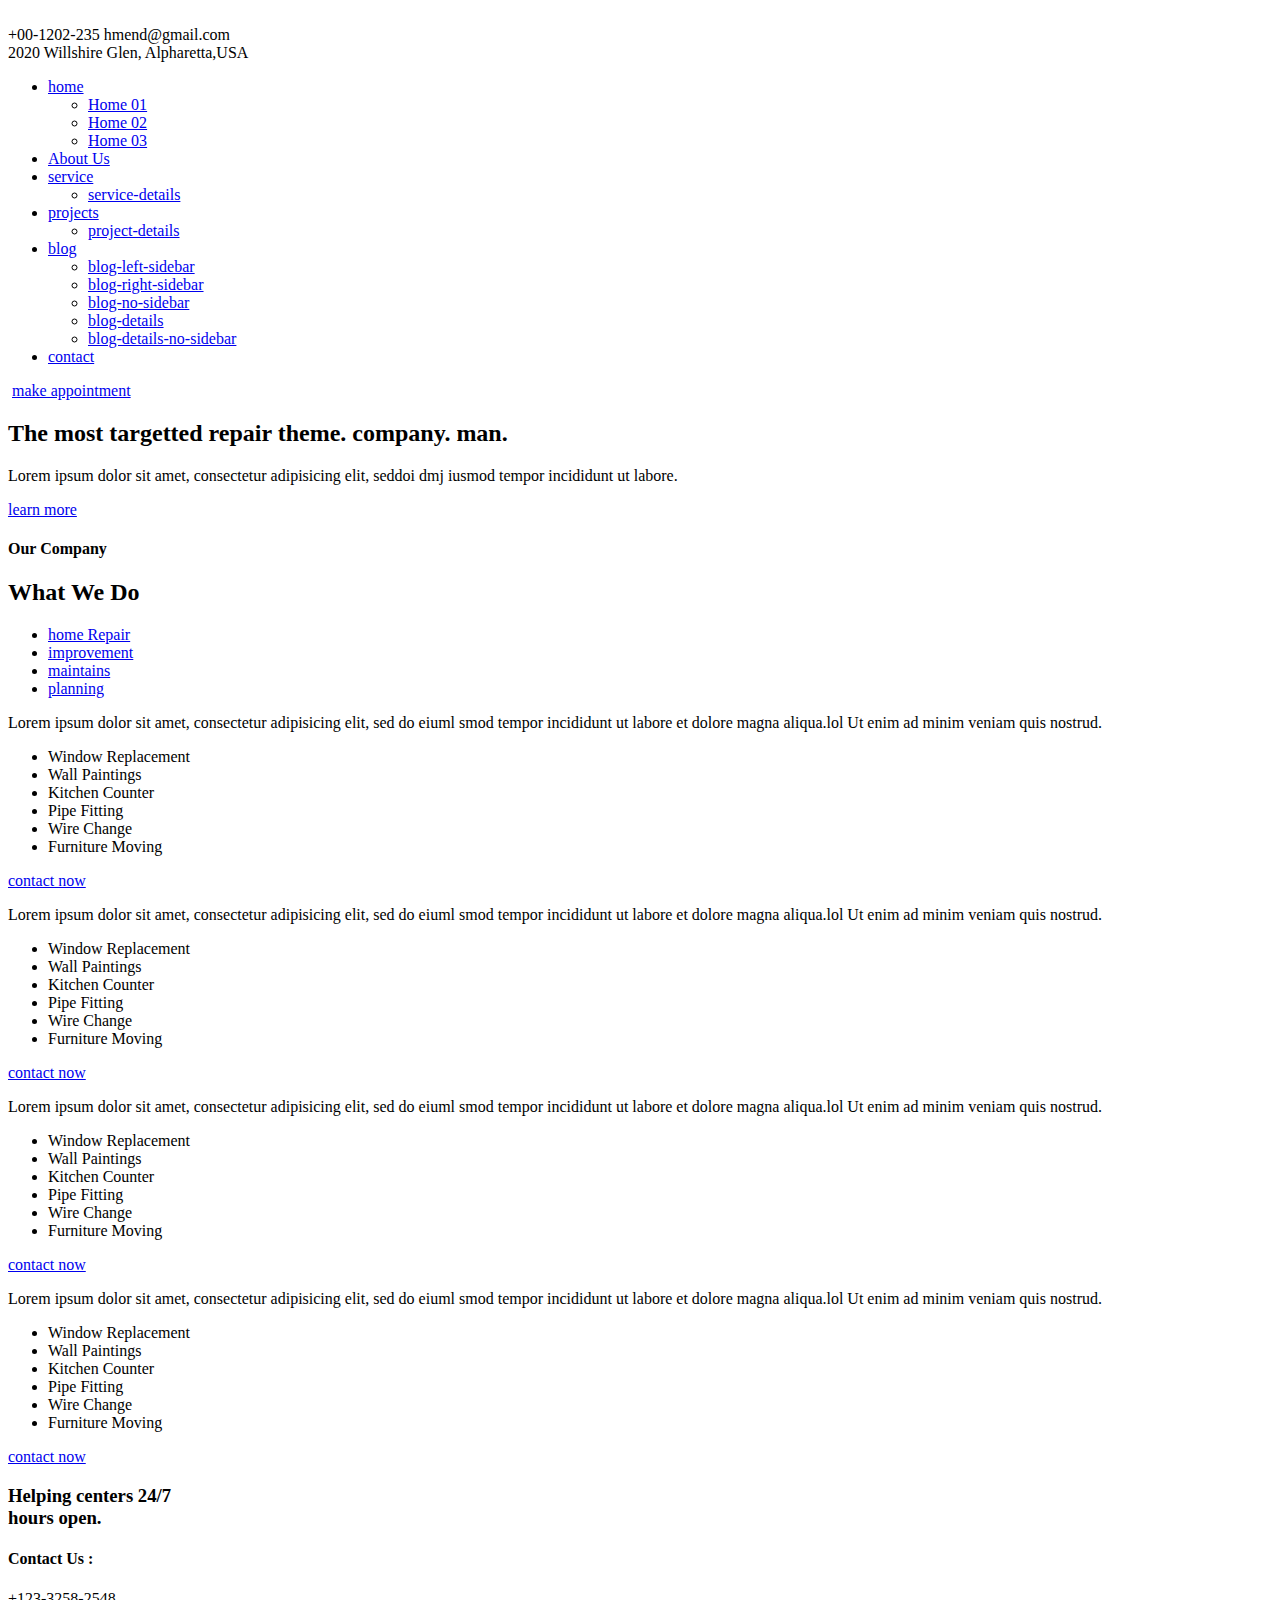
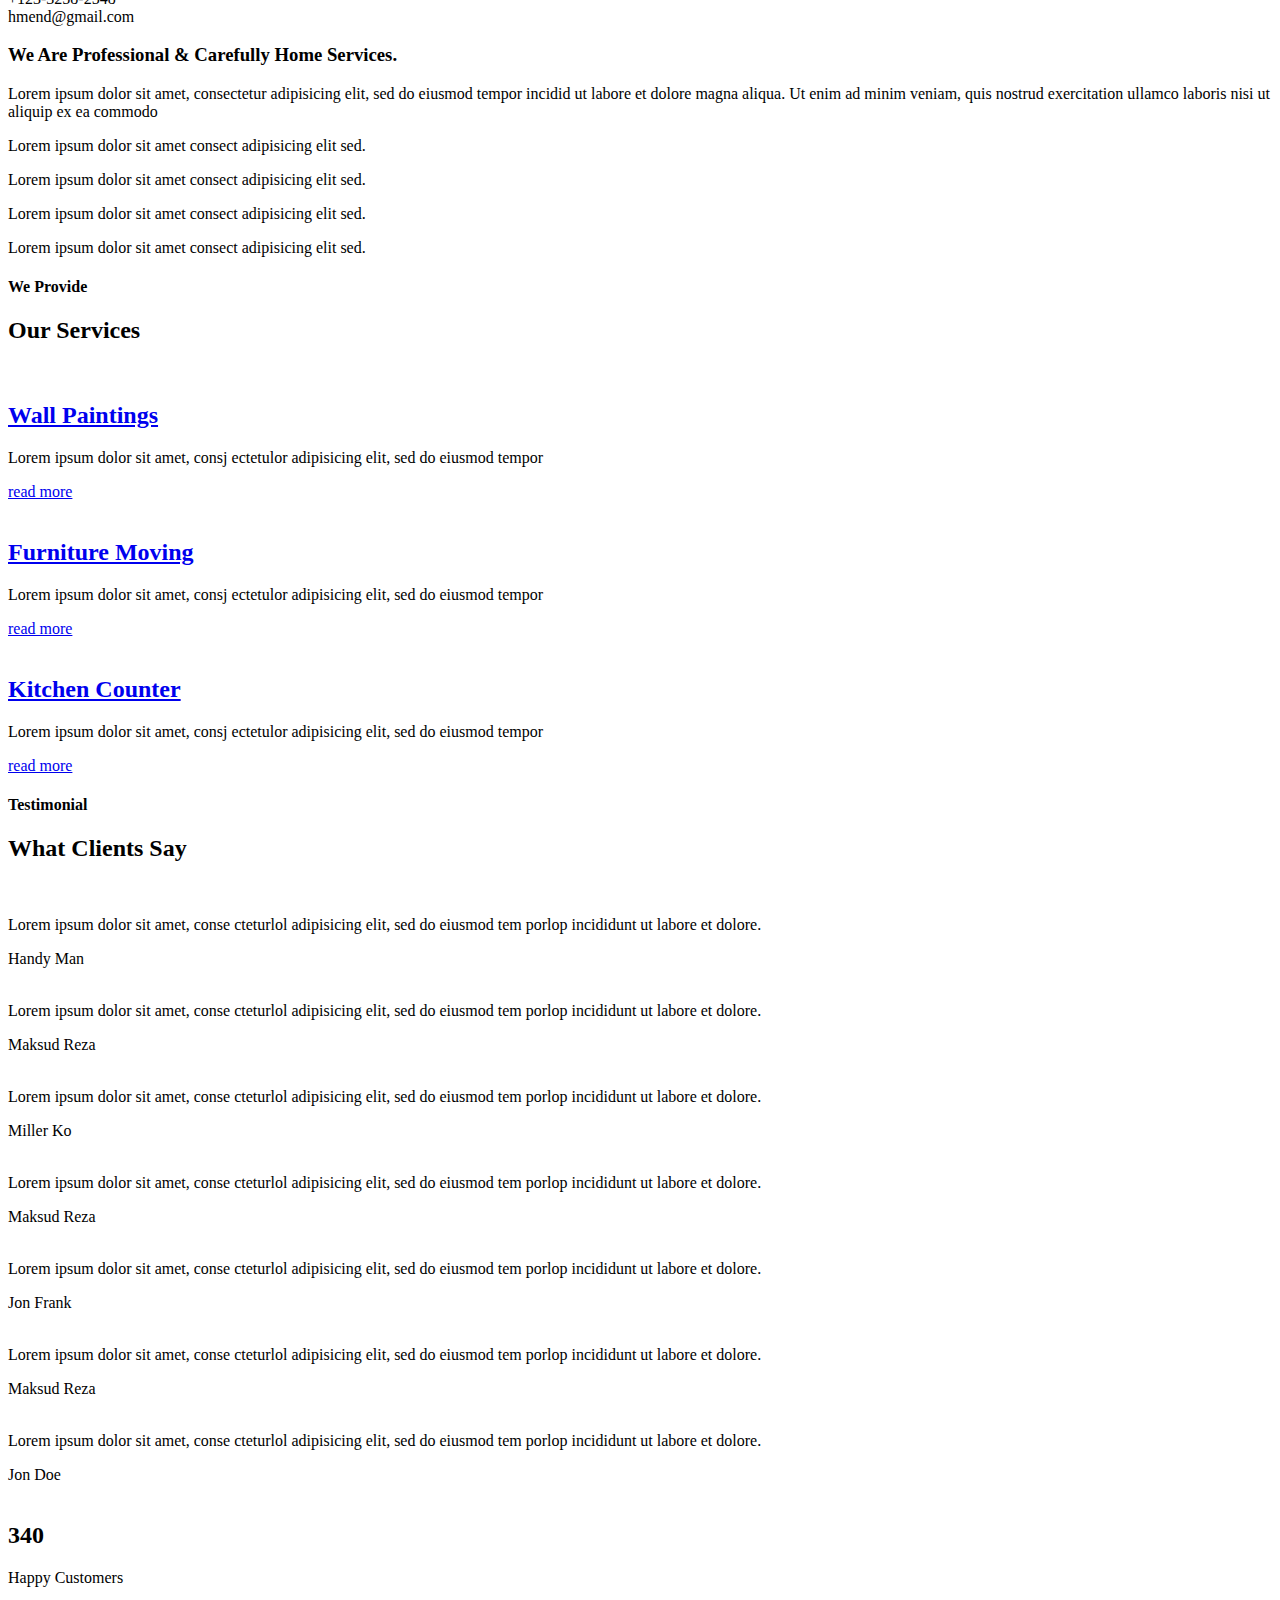
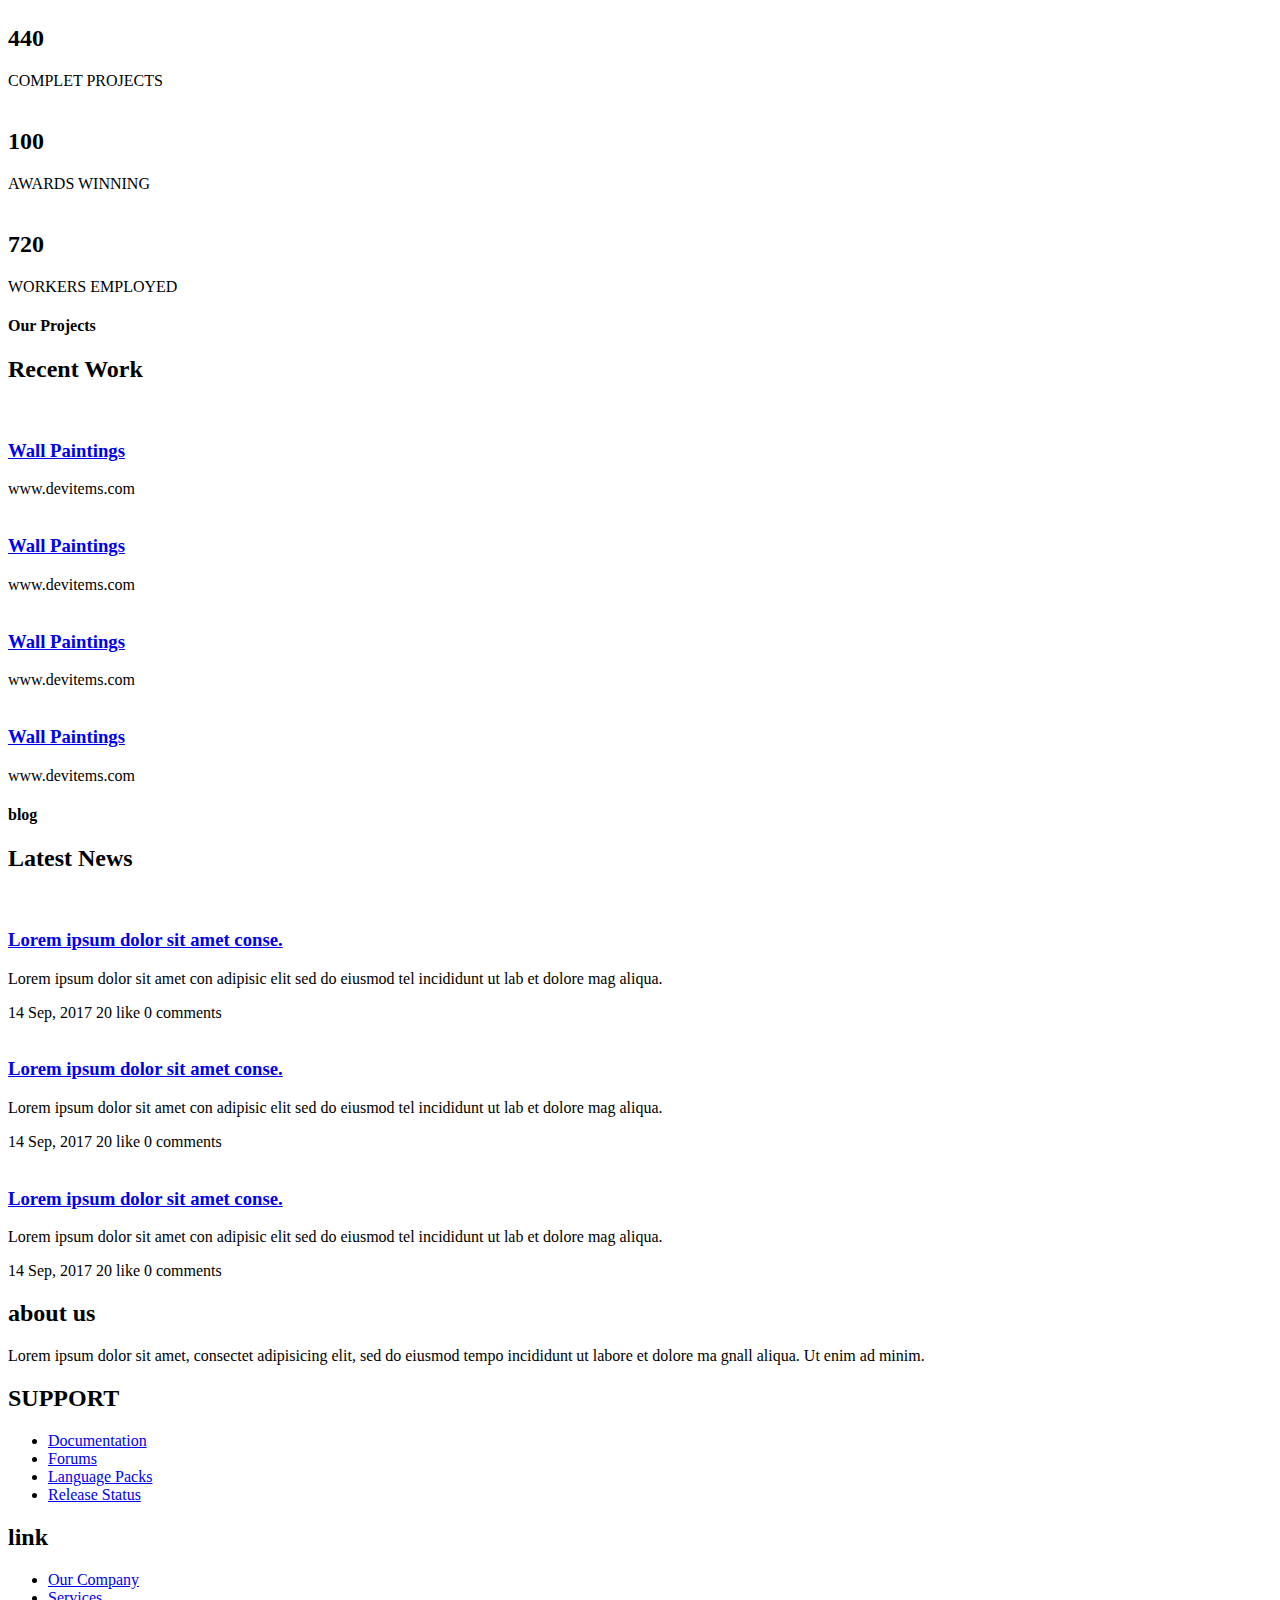
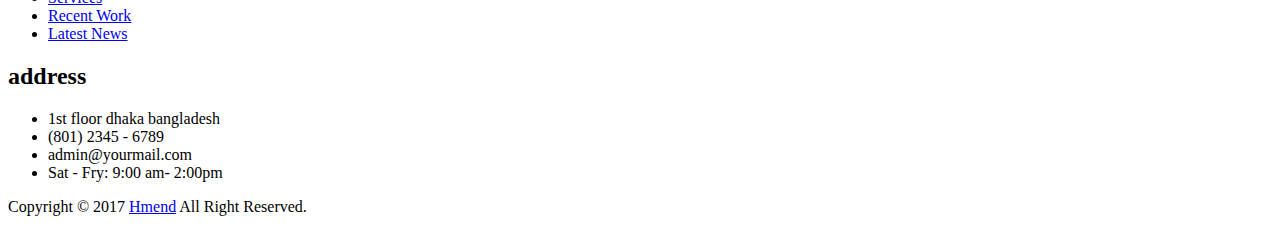
==== index.html @ 09ad2e30 "Add files via upload" ====
<!doctype html>
<html class="no-js" lang="zxx">
    <head>
        <meta charset="utf-8">
        <meta http-equiv="x-ua-compatible" content="ie=edge">
        <title>Hmend - THEMELOCK.COM - Home Maintenance, Repair Service HTML Template</title>
        <meta name="description" content="">
        <meta name="viewport" content="width=device-width, initial-scale=1">

        <link rel="apple-touch-icon" href="apple-touch-icon.png">
        <!-- Place favicon.ico in the root directory -->
		
		
		<!-- all css here -->
        <link rel="stylesheet" href="assets/css/bootstrap.min.css">
        <link rel="stylesheet" href="assets/css/magnific-popup.css">
        <link rel="stylesheet" href="assets/css/owl.carousel.min.css">
        <link rel="stylesheet" href="assets/css/font-awesome.min.css">
        <link rel="stylesheet" href="assets/css/flaticon.css">
        <link rel="stylesheet" href="assets/css/ionicons.min.css">
        <link rel="stylesheet" href="assets/css/headline.css">
        <link rel="stylesheet" href="assets/css/animate.min.css">
        <link rel="stylesheet" href="assets/css/material-design-iconic-font.min.css">
        <link rel="stylesheet" href="assets/css/meanmenu.css">
        <link rel="stylesheet" href="assets/css/Pe-icon-7-stroke.css">
        <link rel="stylesheet" href="assets/css/bundle.css">
        <link rel="stylesheet" href="assets/css/style.css">
        <link rel="stylesheet" href="assets/css/responsive.css">
        <script src="assets/js/vendor/modernizr-2.8.3.min.js"></script>
	</head>
	<body>
		<header class="">
			<!-- header-top-area-start -->
			<div class="header-top-area blue-bg">
				<div class="container">
					<div class="row">
						<div class="col-lg-3 col-md-3 col-sm-3 site-branding col-xs-12">
							<div class="header-logo">
								<a href="index.html"><img src="assets/img/logo/1.png" alt="" /></a>
							</div>
						</div>
						<div class="col-lg-5 col-md-6 col-sm-9 hidden-xs">
							<div class="header-left">
								<div class="header-text">
									<div class="header-icon">
										<i class="fa fa-phone"></i>
										<i class="paint-roller"></i>
									</div>
									<div class="header-info">
										<span class="phone">+00-1202-235</span>
										<span class="gmail">hmend@gmail.com</span>
									</div>
								</div>
								<div class="header-text">
									<div class="header-icon">
										<i class="fa fa-home"></i>
									</div>
									<div class="header-info">
										<span class="phone">2020 Willshire Glen,</span>
										<span class="gmail">Alpharetta,USA</span>
									</div>
								</div>
							</div>
						</div>
						<div class="col-lg-4 col-md-3 hidden-sm col-xs-12">
							<div class="header-left-icon">
								<a href="#"><i class="fa fa-facebook"></i></a>
								<a href="#"><i class="fa fa-vimeo"></i></a>
								<a href="#"><i class="fa fa-tumblr"></i></a>
								<a href="#"><i class="fa fa-pinterest-p"></i></a>
							</div>
						</div>
					</div>
				</div>
			</div>
			<!-- main-menu-area-start -->
			<div id="header-sticky" class="main-menu-area gray-bg ">
				<div class="container">
					<div class="row">
						<div class=" col-lg-10 col-md-8  col-xs-7">
							<div class="main-menu">
								<nav>
									<ul>
										<li class="active"><a href="index.html">home</a>
											<ul class="sub-menu">
												<li><a href="index.html">Home 01</a></li>
												<li><a href="index-2.html">Home 02</a></li>
												<li><a href="index-3.html">Home 03</a></li>
											</ul>
										</li>
										<li><a href="about-us.html">About Us</a></li>
										<li><a href="service.html">service</a>
											<ul class="sub-menu">
												<li><a href="service-details.html">service-details</a></li>
											</ul>
										</li>
										<li><a href="project.html">projects</a>
											<ul class="sub-menu">
												<li><a href="project-details.html">project-details</a></li>
											</ul>
										</li>
										<li><a href="blog.html">blog</a>
											<ul class="sub-menu">
												<li><a href="blog-left-sidebar.html">blog-left-sidebar</a></li>
												<li><a href="blog-right-sidebar.html">blog-right-sidebar</a></li>
												<li><a href="blog-no-sidebar.html">blog-no-sidebar</a></li>
												<li><a href="blog-details.html">blog-details</a></li>
												<li><a href="blog-details-no-sidebar.html">blog-details-no-sidebar</a></li>
											</ul>
										</li>
										<li><a href="contact.html">contact</a></li>
									</ul>
								</nav>
							</div>						
						</div>				
						<div class=" col-lg-2 col-md-4 col-xs-12">
							<div class="make-appointment">
								<img src="assets/img/logo/2.png" alt="" />
								<a href="#">make appointment</a>
							</div>
						</div>
						<div class="col-xs-12"><div class="mobile-menu"></div></div>
					</div>
				</div>
			</div>
			<!-- main-menu-area-end -->
		</header>
		<!-- header-top-area-start -->
		<!-- slider-area-start -->
		<div class="slider-area">
			<div class="slider-wrapper ptb-250 bg-opacity" style="background-image:url(index.jpg/home-repair.jpg)">
				<div class="container">
					<div class="row">
						<div class="col-md-8 col-lg-6 pr-0">
							<div class="slider-text">
								<h2 class="cd-headline loading-bar text-white">The most targetted repair
									<span class="cd-words-wrapper">
										<b class="is-visible">theme.</b>
										<b>company.</b>
										<b>man.</b>
									</span>
								</h2>
								<div class="slider-info">
									<p>Lorem ipsum dolor sit amet, consectetur adipisicing elit, seddoi dmj iusmod tempor incididunt ut labore.</p>
								</div>
								<a href="#">learn more</a>
							</div>	
						</div>
					</div>						
				</div>
			</div>
		</div>
		<!-- slider-area-end -->
		<!-- what-we-do-start -->
		<div class="what-we-do ptb-120">
			<div class="container">
			<div class="section-title mb-60 text-center" style="background-image:url(assets/img/logo/section.png)">
					<h4>Our Company</h4>
					<h2>What We Do</h2>
				</div>
				<div class="row">
					<div class="col-md-6 p-r">
						<div>
							<!-- Nav tabs -->
							<ul class="offer-tab" role="tablist">
								<li role="presentation" class="active">
									<a href="#home" aria-controls="home" role="tab" data-toggle="tab">
										<div class="offer-list">
											<div class="offer-icon">
												<i class="flaticon-plus-icon"></i>
											</div>
											<div class="offer-text">
												<span>home Repair</span>
											</div>
										</div>
									</a>
								</li>
								<li role="presentation">
									<a href="#profile" aria-controls="home" role="tab" data-toggle="tab">
										<div class="offer-list">
											<div class="offer-icon">
												<i class="flaticon-gear-icon"></i>
											</div>
											<div class="offer-text">
												<span>improvement</span>
											</div>
										</div>
									</a>
								</li>
								<li role="presentation">
									<a href="#messages" aria-controls="home" role="tab" data-toggle="tab">
										<div class="offer-list">
											<div class="offer-icon">
												<i class="flaticon-paint-brush"></i>
											</div>
											<div class="offer-text">
												<span>maintains</span>
											</div>
										</div>
									</a>
								</li>
								<li role="presentation">
									<a href="#settings" aria-controls="home" role="tab" data-toggle="tab">
										<div class="offer-list">
											<div class="offer-icon">
												<i class="flaticon-strategy-icon"></i>
											</div>
											<div class="offer-text">
												<span>planning</span>
											</div>
										</div>
									</a>
								</li>
							</ul>
						</div>					
					</div> 
					<div class="col-md-6 p-t">
						  <!-- Tab panes -->
						<div class="tab-content">
							<div role="tabpanel" class="tab-pane active" id="home">
								<div class="offer-wrapper" style="background-image:url(index.jpg/home-repair.jpg)">
									<div class="offer-content">
										<p>Lorem ipsum dolor sit amet, consectetur adipisicing elit, sed do eiuml smod tempor incididunt ut labore et dolore magna aliqua.lol Ut enim ad minim veniam quis nostrud.</p>
										<ul class="tab-menu">
											<li> Window Replacement</li>
											<li> Wall Paintings</li>
											<li> Kitchen Counter</li>
											<li> Pipe Fitting</li>
											<li> Wire Change</li>
											<li> Furniture Moving</li>
										</ul>
										<a href="#">contact now</a>
									</div>
								</div>
							</div>
							<div role="tabpanel" class="tab-pane" id="profile">
								<div class="offer-wrapper" style="background-image:url(index.jpg/Home-and-Repair.jpg)">
									<div class="offer-content">
										<p>Lorem ipsum dolor sit amet, consectetur adipisicing elit, sed do eiuml smod tempor incididunt ut labore et dolore magna aliqua.lol Ut enim ad minim veniam quis nostrud.</p>
										<ul class="tab-menu">
											<li> Window Replacement</li>
											<li> Wall Paintings</li>
											<li> Kitchen Counter</li>
											<li> Pipe Fitting</li>
											<li> Wire Change</li>
											<li> Furniture Moving</li>
										</ul>
										<a href="#">contact now</a>
									</div>
								</div>
							</div>
							<div role="tabpanel" class="tab-pane" id="messages">
								<div class="offer-wrapper" style="background-image:url(index.jpg/home-repair.jpg)">
									<div class="offer-content">
										<p>Lorem ipsum dolor sit amet, consectetur adipisicing elit, sed do eiuml smod tempor incididunt ut labore et dolore magna aliqua.lol Ut enim ad minim veniam quis nostrud.</p>
										<ul class="tab-menu">
											<li> Window Replacement</li>
											<li> Wall Paintings</li>
											<li> Kitchen Counter</li>
											<li> Pipe Fitting</li>
											<li> Wire Change</li>
											<li> Furniture Moving</li>
										</ul>
										<a href="#">contact now</a>
									</div>
								</div>
							</div>
							<div role="tabpanel" class="tab-pane" id="settings">
								<div class="offer-wrapper" style="background-image:url(index.jpg/Home-and-Repair.jpg)">
									<div class="offer-content">
										<p>Lorem ipsum dolor sit amet, consectetur adipisicing elit, sed do eiuml smod tempor incididunt ut labore et dolore magna aliqua.lol Ut enim ad minim veniam quis nostrud.</p>
										<ul class="tab-menu">
											<li> Window Replacement</li>
											<li> Wall Paintings</li>
											<li> Kitchen Counter</li>
											<li> Pipe Fitting</li>
											<li> Wire Change</li>
											<li> Furniture Moving</li>
										</ul>
										<a href="#">contact now</a>
									</div>
								</div>
							</div>
						</div>					
					</div>
				</div>
			</div>
		</div>
		<!-- what-we-do-end -->
		<!-- home-service-start -->
		<div class="home-service-area gray-bg">
			<div class="col-md-6 p-0 col-xs-12">
				<div class="home-service-wrapper ptb-120" style="background-image:url(index.jpg/Home-and-Repair.jpg)">
					<div class="home-content">
						<h3>Helping centers 24/7 <br> hours open.</h3>
						<div class="content">
							<h4>Contact Us :</h4>
							<p>+123-3258-2548 <br> hmend@gmail.com</p>
						</div>
					</div>
					
				</div>
			</div>
			<div class="col-md-6 p-0 col-xs-12">
				<div class="home-area-right">
					<div class="home-section">
						<h3>We Are Professional & Carefully Home Services.</h3>
						<div class="homes-info">
							<p>Lorem ipsum dolor sit amet, consectetur adipisicing elit, sed do eiusmod tempor incidid ut labore et dolore magna aliqua. Ut enim ad minim veniam, quis nostrud exercitation ullamco laboris nisi ut aliquip ex ea commodo</p>
						</div>
					</div>
					<div class="row">
						<div class="col-md-6 col-sm-6">
							<div class="home-wrapper mb-20">
								<div class="home-text">
									<p>Lorem ipsum dolor sit amet consect adipisicing elit sed. </p>
								</div>
							</div>
						</div>
						<div class="col-md-6 col-sm-6">
							<div class="home-wrapper mb-20">
								<div class="home-text">
									<p>Lorem ipsum dolor sit amet consect adipisicing elit sed. </p>
								</div>
							</div>
						</div>
						<div class="col-md-6 col-sm-6 mb-20">
							<div class="home-wrapper">
								<div class="home-text">
									<p>Lorem ipsum dolor sit amet consect adipisicing elit sed. </p>
								</div>
							</div>
						</div>
						<div class="col-md-6 col-sm-6 mb-20">
							<div class="home-wrapper">
								<div class="home-text">
									<p>Lorem ipsum dolor sit amet consect adipisicing elit sed. </p>
								</div>
							</div>
						</div>
					</div>
				</div>
			</div>
		</div>
		<!-- home-service-end -->
		<!-- our-service-area-start -->
		<div class="our-service-area pt-120 pb-90">
			<div class="container">
				<div class="section-title mb-60 text-center" style="background-image:url(assets/img/logo/section.png)">
					<h4>We Provide</h4>
					<h2>Our Services</h2>
				</div>
				<div class="row">
					<div class="col-md-4 col-sm-6">
						<div class="service-wrapper mb-30">
							<div class="service-img">
								<img src="index.jpg/wall painting.jpg" alt="" />
							</div>
							<div class="service-text text-center">
								<div class="service-icon-img">
									<i class="flaticon-house-icon"></i>
								</div>
								<h2><a href="service-details.html">Wall Paintings</a></h2>
								<p>Lorem ipsum dolor sit amet, consj ectetulor adipisicing elit, sed do eiusmod tempor </p>
								<a href="service-details.html">read more</a>
							</div>
						</div>
					</div>
					<div class="col-md-4 col-sm-6">
						<div class="service-wrapper mb-30">
							<div class="service-img">
								<img src="index.jpg/furniture-movers-1024x683.jpeg" alt="" />
							</div>
							<div class="service-text text-center">
								<div class="service-icon-img">
									<i class="flaticon-house-icon"></i>
								</div>
								<h2><a href="service-details.html">Furniture Moving</a></h2>
								<p>Lorem ipsum dolor sit amet, consj ectetulor adipisicing elit, sed do eiusmod tempor </p>
								<a href="service-details.html">read more</a>
							</div>
						</div>
					</div>
					<div class="col-md-4 hidden-sm">
						<div class="service-wrapper mb-30">
							<div class="service-img">
								<img src="index.jpg/kitchen counter.jpg" alt="" />
							</div>
							<div class="service-text text-center">
								<div class="service-icon-img">
									<i class="flaticon-house-icon"></i>
								</div>
								<h2><a href="service-details.html">Kitchen Counter</a></h2>
								<p>Lorem ipsum dolor sit amet, consj ectetulor adipisicing elit, sed do eiusmod tempor </p>
								<a href="service-details.html">read more</a>
							</div>
						</div>
					</div>
				</div>
			</div>
		</div>
		<!-- our-service-area-end -->
		<!-- testimonial-1-area-start -->
		<div class="testimonial-1-area pt-120 pb-200 gray-bg">
			<div class="container">
				<div class="section-title text-center" style="background-image:url(assets/img/logo/section.png)">
					<h4>Testimonial</h4>
					<h2>What Clients Say</h2>
				</div>
			</div>
		</div>
		<!-- testimonial-1-area-end -->
		<!-- testimonial-area-start -->
		<div class="testimonial-area">
			<div class="container">
				<div class="row">
					<div class="testimonial-active owl-carousel">
						<div class="col-md-12">
							<div class="testimonial-wrapper mb-30">
								<div class="testimonial-img text-center">
									<img src="index.jpg/ceo" alt="" />
								</div>
								<div class="testimonial-text text-center">
									<p>Lorem ipsum dolor sit amet, conse cteturlol adipisicing elit, sed do eiusmod tem porlop incididunt ut labore et dolore. </p>
									<span>Handy Man</span>
								</div>
							</div>
						</div>
						<div class="col-md-12">
							<div class="testimonial-wrapper mb-30">
								<div class="testimonial-img text-center">
									<img src="index.jpg/maksude reja.jpg" alt="" />
								</div>
								<div class="testimonial-text text-center">
									<p>Lorem ipsum dolor sit amet, conse cteturlol adipisicing elit, sed do eiusmod tem porlop incididunt ut labore et dolore. </p>
									<span>Maksud Reza</span>
								</div>
							</div>
						</div>
						<div class="col-md-12">
							<div class="testimonial-wrapper mb-30">
								<div class="testimonial-img text-center">
									<img src="index.jpg/miller ko.jpeg" alt="" />
								</div>
								<div class="testimonial-text text-center">
									<p>Lorem ipsum dolor sit amet, conse cteturlol adipisicing elit, sed do eiusmod tem porlop incididunt ut labore et dolore. </p>
									<span>Miller Ko</span>
								</div>
							</div>
						</div>
						<div class="col-md-12">
							<div class="testimonial-wrapper">
								<div class="testimonial-img text-center">
									<img src="index.jpg/miller ko.jpeg" alt="" />
								</div>
								<div class="testimonial-text text-center">
									<p>Lorem ipsum dolor sit amet, conse cteturlol adipisicing elit, sed do eiusmod tem porlop incididunt ut labore et dolore. </p>
									<span>Maksud Reza</span>
								</div>
							</div>
						</div>
						<div class="col-md-12">
							<div class="testimonial-wrapper">
								<div class="testimonial-img text-center">
									<img src="index.jpg/maksude reja.jpg" alt="" />
								</div>
								<div class="testimonial-text text-center">
									<p>Lorem ipsum dolor sit amet, conse cteturlol adipisicing elit, sed do eiusmod tem porlop incididunt ut labore et dolore. </p>
									<span>Jon Frank</span>
								</div>
							</div>
						</div>
						<div class="col-md-12">
							<div class="testimonial-wrapper">
								<div class="testimonial-img text-center">
									<img src="assets/img/testimonial/2.jpg" alt="" />
								</div>
								<div class="testimonial-text text-center">
									<p>Lorem ipsum dolor sit amet, conse cteturlol adipisicing elit, sed do eiusmod tem porlop incididunt ut labore et dolore. </p>
									<span>Maksud Reza</span>
								</div>
							</div>
						</div>
						<div class="col-md-12">
							<div class="testimonial-wrapper">
								<div class="testimonial-img text-center">
									<img src="assets/img/testimonial/3.jpg" alt="" />
								</div>
								<div class="testimonial-text text-center">
									<p>Lorem ipsum dolor sit amet, conse cteturlol adipisicing elit, sed do eiusmod tem porlop incididunt ut labore et dolore. </p>
									<span>Jon Doe</span>
								</div>
							</div>
						</div>
					</div>
				</div>
			</div>
		</div>
		<!-- testimonial-area-end -->
		<!-- counter-area-start -->
		<div class="counter-area pt-120 pb-85">
			<div class="container">
				<div class="row">
					<div class="col-md-3 col-sm-6">
						<div class="counter-wrapper mb-30">
							<div class="counter-img">
								<img src="assets/img/counter/1.png" alt="" />
							</div>
							<div class="counter-text">
								<h2 class="counter">340</h2>
							</div>
							<span class="customers">Happy Customers</span>
						</div>
					</div>
					<div class="col-md-3 col-sm-6">
						<div class="counter-wrapper mb-30">
							<div class="counter-img">
								<img src="assets/img/counter/2.png" alt="" />
							</div>
							<div class="counter-text">
								<h2 class="counter">440</h2>
							</div>
							<span class="customers">COMPLET PROJECTS</span>
						</div>
					</div>
					<div class="col-md-3 col-sm-6">
						<div class="counter-wrapper mb-30">
							<div class="counter-img">
								<img src="assets/img/counter/3.png" alt="" />
							</div>
							<div class="counter-text">
								<h2 class="counter">100</h2>
							</div>
							<span class="customers">AWARDS WINNING</span>
						</div>
					</div>
					<div class="col-md-3 col-sm-6">
						<div class="counter-wrapper mb-30">
							<div class="counter-img">
								<img src="assets/img/counter/4.png" alt="" />
							</div>
							<div class="counter-text">
								<h2 class="counter">720</h2>
							</div>
							<span class="customers">WORKERS EMPLOYED</span>
						</div>
					</div>
				</div>
			</div>
		</div>
		<!-- counter-area-end -->
		<!-- recent-work-area-start -->
		<div class="recent-work-area ptb-120 gray-bg ">
			<div class="container">
				<div class="section-title mb-60 text-center" style="background-image:url(assets/img/logo/section.png)">
					<h4>Our Projects</h4>
					<h2>Recent Work</h2>
				</div>
				<div class="row">
					<div class="works-active owl-carousel">
						<div class="col-md-12">
							<div class="work-wrapper">
								<div class="work-img">
									<a href="#"><img src="index.jpg/wall painting.jpg" alt="" /></a>
									<div class="work-text">
										<h3><a href="#">Wall Paintings</a></h3>
										<span>www.devitems.com</span>
									</div>
								</div>
							</div>
						</div>
						<div class="col-md-12">
							<div class="work-wrapper">
								<div class="work-img">
									<a href="#"><img src="index.jpg/wall painting 2.png" alt="" /></a>
									<div class="work-text">
										<h3><a href="#">Wall Paintings</a></h3>
										<span>www.devitems.com</span>
									</div>
								</div>
							</div>
						</div>
						<div class="col-md-12">
							<div class="work-wrapper">
								<div class="work-img">
									<a href="#"><img src="index.jpg/wall painting 2.png" alt="" /></a>
									<div class="work-text">
										<h3><a href="#">Wall Paintings</a></h3>
										<span>www.devitems.com</span>
									</div>
								</div>
							</div>
						</div>
						<div class="col-md-12">
							<div class="work-wrapper">
								<div class="work-img">
									<a href="#"><img src="assets/img/work/2.jpg" alt="" /></a>
									<div class="work-text">
										<h3><a href="#">Wall Paintings</a></h3>
										<span>www.devitems.com</span>
									</div>
								</div>
							</div>
						</div>
					</div>
				</div>
			</div>
		</div>
		<!-- recent-work-area-end -->
		<!-- blog-area-start -->
		<div class="blog-area pt-120 pb-90">
			<div class="container">
				<div class="section-title mb-60 text-center" style="background-image:url(assets/img/logo/section.png)">
					<h4>blog</h4>
					<h2>Latest News</h2>
				</div>
				<div class="row">
					<div class="col-md-4 col-sm-6">
						<div class="blog-wrapper mb-30">
							<div class="blog-img">
								<a href="#"><img src="assets/img/blog/1.jpg" alt="" /></a>
							</div>
							<div class="blog-text">
								<div class="blog-info">
									<h3><a href="#">Lorem ipsum dolor sit amet conse.</a></h3>
									<p>Lorem ipsum dolor sit amet con adipisic elit sed do eiusmod tel incididunt ut lab et dolore mag aliqua.</p>
								</div>
								<div class="blog-date">
									<span><i class="fa fa-clock-o"></i>14 Sep, 2017</span>
									<span><i class="fa fa-heart"></i>20 like</span>
									<span><i class="fa fa-comment"></i>0 comments</span>
								</div>
							</div>
						</div>
					</div>
					<div class="col-md-4 col-sm-6">
						<div class="blog-wrapper mb-30">
							<div class="blog-img">
								<a href="#"><img src="assets/img/blog/2.jpg" alt="" /></a>
							</div>
							<div class="blog-text">
								<div class="blog-info">
									<h3><a href="#">Lorem ipsum dolor sit amet conse.</a></h3>
									<p>Lorem ipsum dolor sit amet con adipisic elit sed do eiusmod tel incididunt ut lab et dolore mag aliqua.</p>
								</div>
								<div class="blog-date">
									<span><i class="fa fa-clock-o"></i>14 Sep, 2017</span>
									<span><i class="fa fa-heart"></i>20 like</span>
									<span><i class="fa fa-comment"></i>0 comments</span>
								</div>
							</div>
						</div>
					</div>
					<div class="col-md-4 hidden-sm">
						<div class="blog-wrapper mb-30">
							<div class="blog-img">
								<a href="#"><img src="assets/img/blog/3.jpg" alt="" /></a>
							</div>
							<div class="blog-text">
								<div class="blog-info">
									<h3><a href="#">Lorem ipsum dolor sit amet conse.</a></h3>
									<p>Lorem ipsum dolor sit amet con adipisic elit sed do eiusmod tel incididunt ut lab et dolore mag aliqua.</p>
								</div>
								<div class="blog-date">
									<span><i class="fa fa-clock-o"></i>14 Sep, 2017</span>
									<span><i class="fa fa-heart"></i>20 like</span>
									<span><i class="fa fa-comment"></i>0 comments</span>
								</div>
							</div>
						</div>
					</div>
				</div>
			</div>
		</div>
		<!-- blog-area-start -->
		<footer>
			<!-- footer-top-area-start -->
			<div class="footer-top-area gray-bg pt-100 pb-70">
				<div class="container">
					<div class="row">
						<div class="col-md-3 col-sm-4 pr-0">
							<div class="footer-wrapper mb-30">
								<h2 class="footer-section">about us</h2>
								<div class="footer-text">
									<p>Lorem ipsum dolor sit amet, consectet adipisicing elit, sed do eiusmod tempo incididunt ut labore et dolore ma gnall aliqua. Ut enim ad minim. </p>
								</div>
							</div>
						</div>
						<div class="col-md-offset-1 col-md-2 col-sm-4">
							<div class="footer-wrapper mb-30">
								<h2 class="footer-section">SUPPORT</h2>
								<ul class="footer-menu">
									<li><a href="#">Documentation</a></li>
									<li><a href="#">Forums</a></li>
									<li><a href="#">Language Packs</a></li>
									<li><a href="#">Release Status</a></li>
								</ul>
							</div>
						</div>
						<div class="col-md-offset-1 col-md-2 hidden-sm">
							<div class="footer-wrapper mb-30">
								<h2 class="footer-section">link</h2>
								<ul class="footer-menu">
									<li><a href="#">Our Company</a></li>
									<li><a href="#">Services</a></li>
									<li><a href="#">Recent Work</a></li>
									<li><a href="#">Latest News</a></li>
								</ul>
							</div>
						</div>
						<div class="col-md-3 col-sm-4">
							<div class="footer-wrapper mb-30">
								<h2 class="footer-section">address</h2>
								<ul class="footer-link">
									<li><i class="fa fa-phone"></i>1st floor dhaka bangladesh</li>
									<li><i class="fa fa-envelope-open"></i>(801) 2345 - 6789</li>
									<li><i class="fa fa-envelope-open"></i>admin@yourmail.com</li>
									<li><i class="fa fa-clock-o"></i>Sat - Fry: 9:00 am- 2:00pm</li>
								</ul>
							</div>
						</div>
					</div>
				</div>
			</div>
			<!-- footer-top-area-end -->
			<!-- footer-bottom-area-start -->
			<div class="footer-bottom-area gray-bg-1 ptb-20">
				<div class="container">
					<div class="row">
						<div class="col-md-6 col-sm-6">
							<div class="copyright">
								<p>Copyright © 2017 <a href="#">Hmend</a> All Right Reserved.</p>
							</div>
						</div>
						<div class="col-md-6 col-sm-6">
							<div class="footer-icon">
								<a href="#"><i class="fa fa-facebook"></i></a>
								<a href="#"><i class="fa fa-vimeo"></i></a>
								<a href="#"><i class="fa fa-tumblr"></i></a>
								<a href="#"><i class="fa fa-pinterest-p"></i></a>
								<a href="#"><i class="fa fa-twitter"></i></a>
							</div>
						</div>
					</div>
				</div>
			</div>
			<!-- footer-bottom-area-end -->
		</footer>
		<!-- all js here -->
        <script src="assets/js/vendor/jquery-1.12.0.min.js"></script>
        <script src="assets/js/bootstrap.min.js"></script>
        <script src="assets/js/headline.js"></script>
        <script src="assets/js/jquery.magnific-popup.min.js"></script>
        <script src="assets/js/jquery.scrollUp.min.js"></script>
        <script src="assets/js/isotope.pkgd.min.js"></script>
        <script src="assets/js/imagesloaded.pkgd.min.js"></script>
        <script src="assets/js/jquery.counterup.min.js"></script>
        <script src="assets/js/waypoints.min.js"></script>
        <script src="assets/js/jquery.parallax-1.1.3.js"></script>
        <script src="assets/js/owl.carousel.min.js"></script>
        <script src="assets/js/jquery.meanmenu.js"></script>
        <script src="assets/js/ajax-mail.js"></script>
        <script src="assets/js/plugins.js"></script>
        <script src="assets/js/main.js"></script>
    </body>
</html>
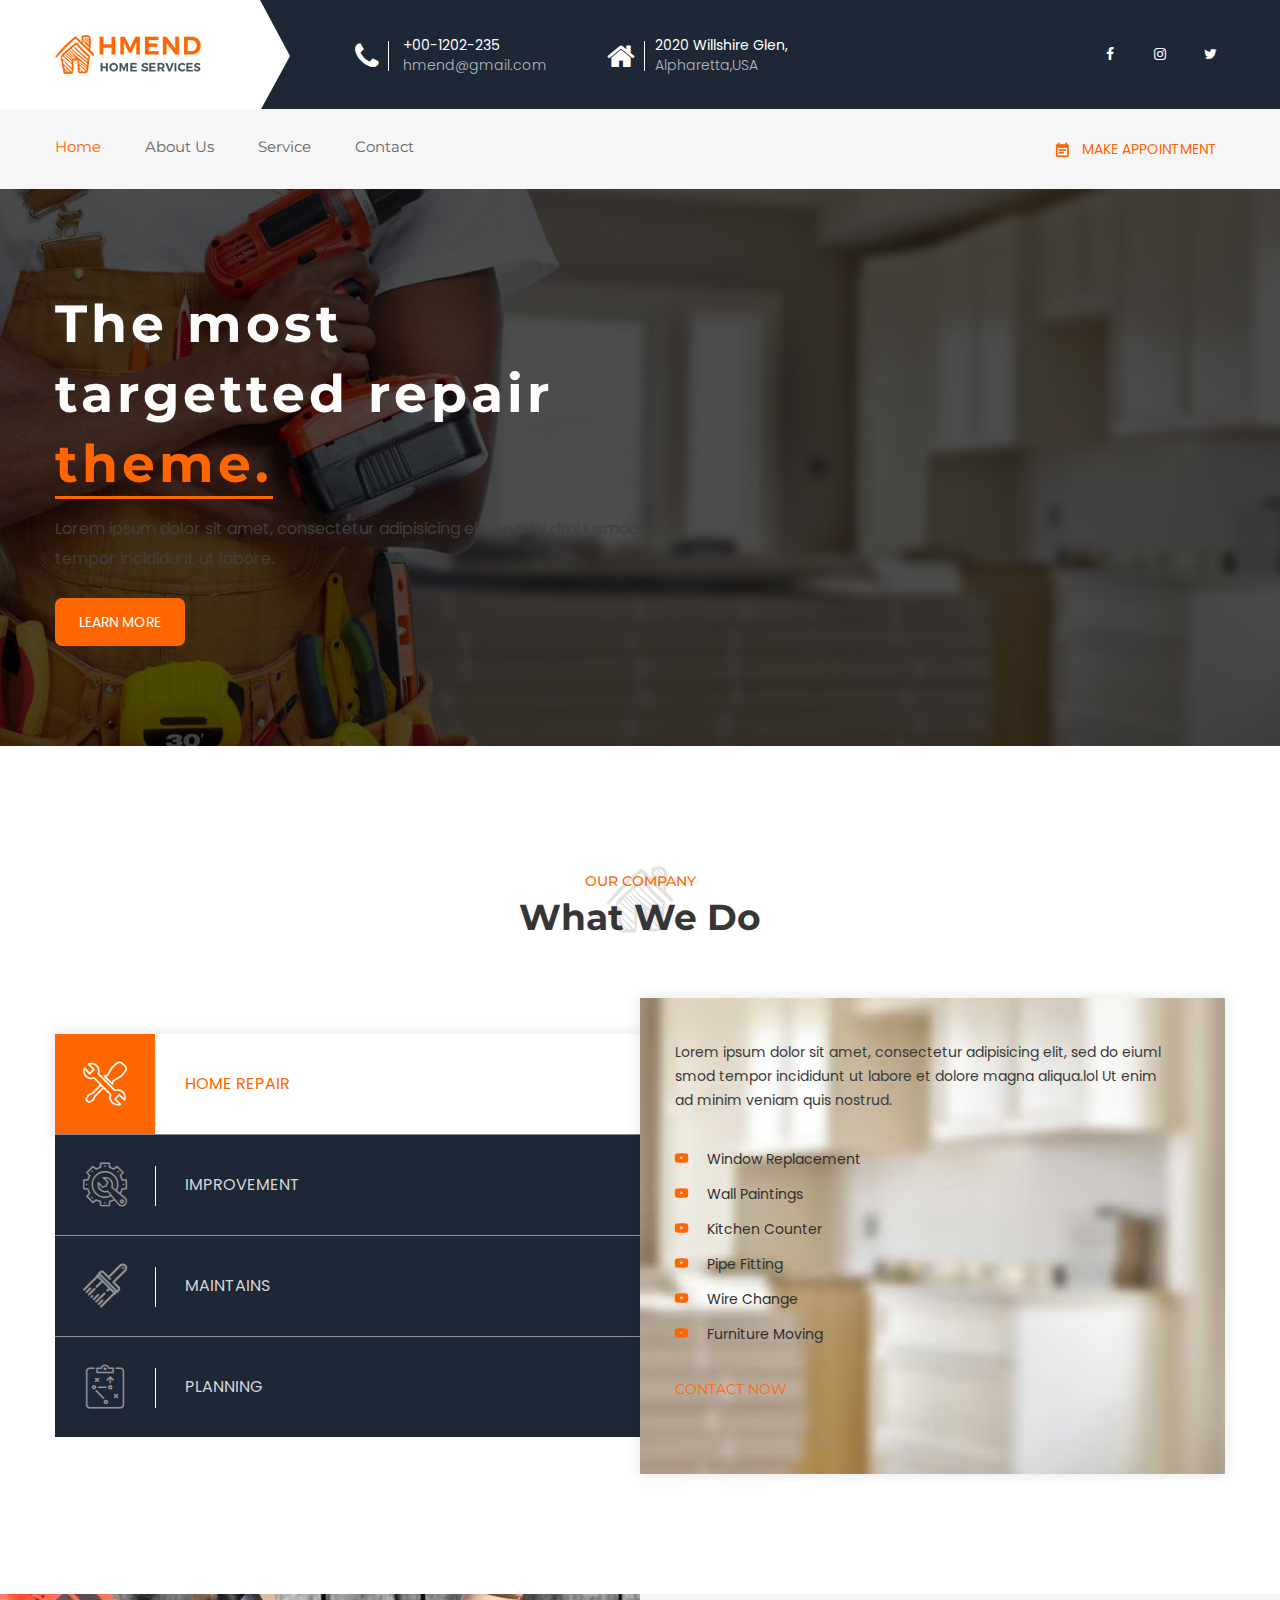
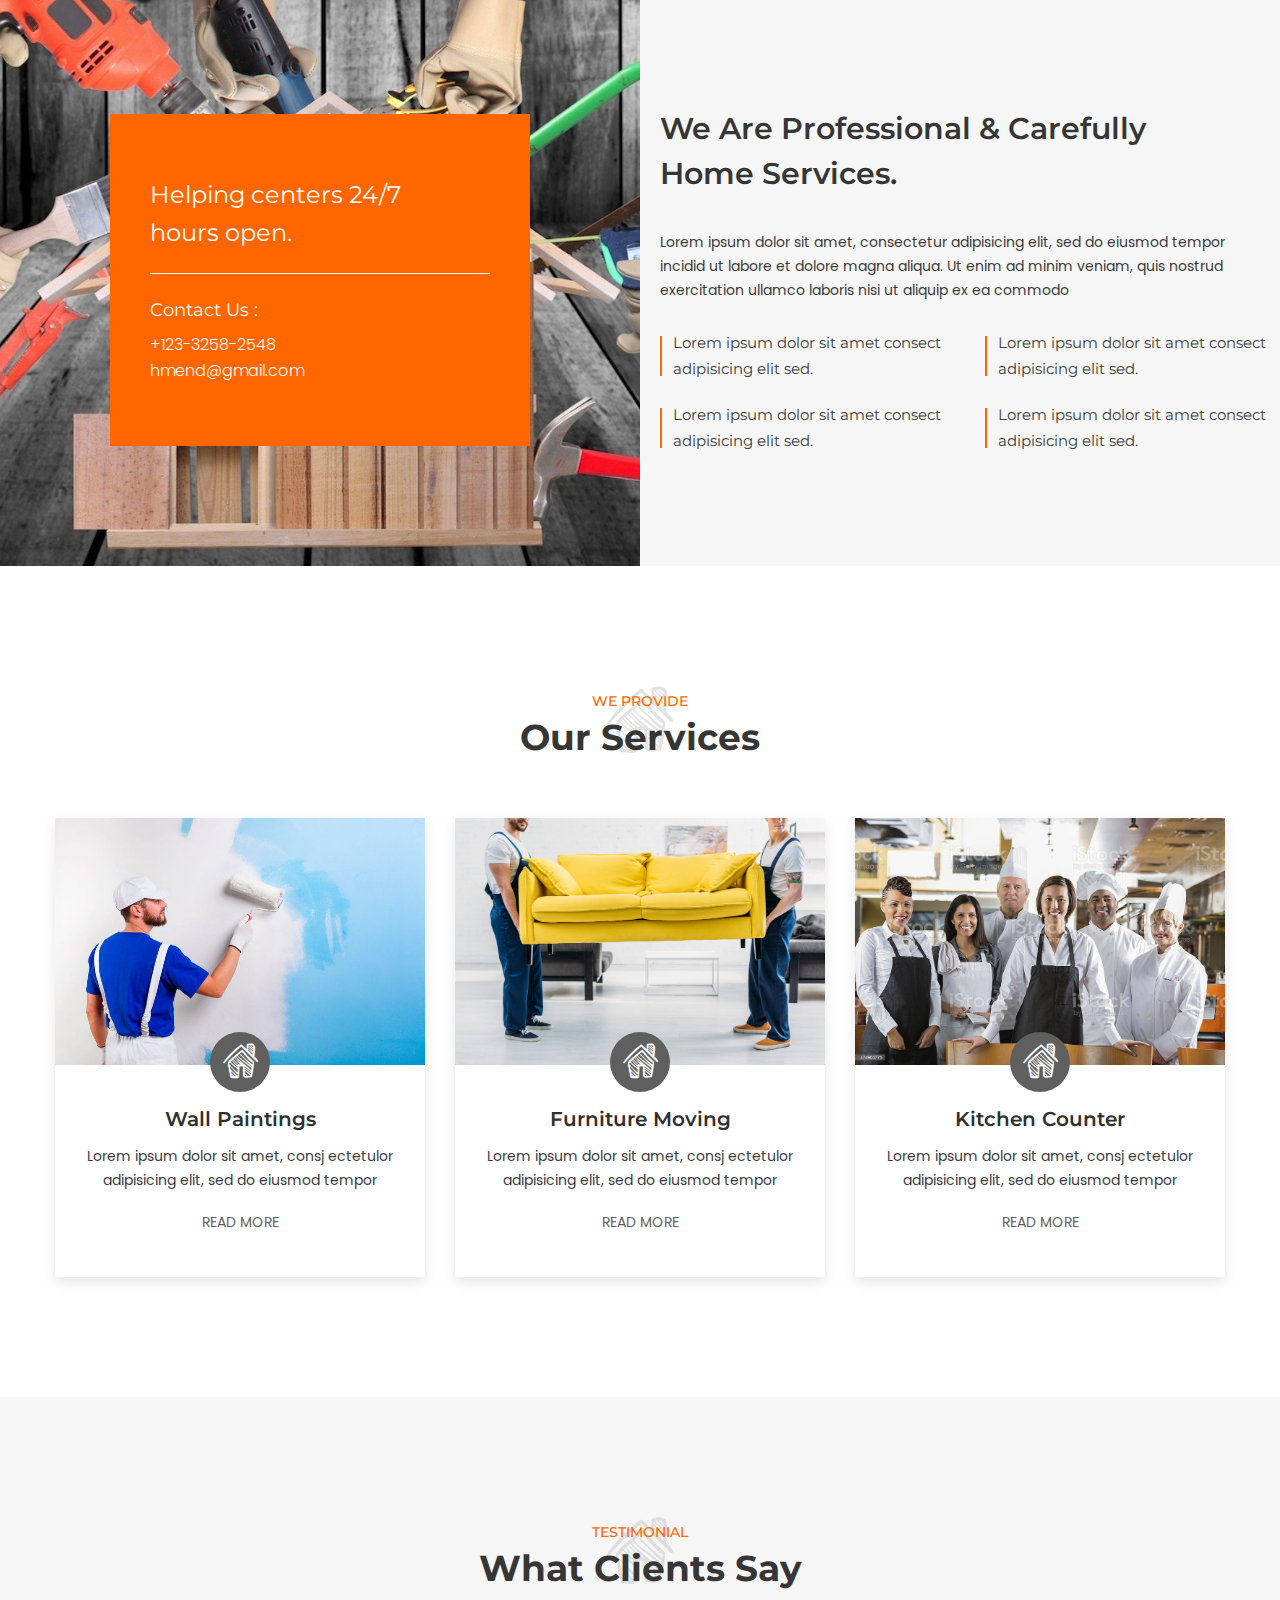
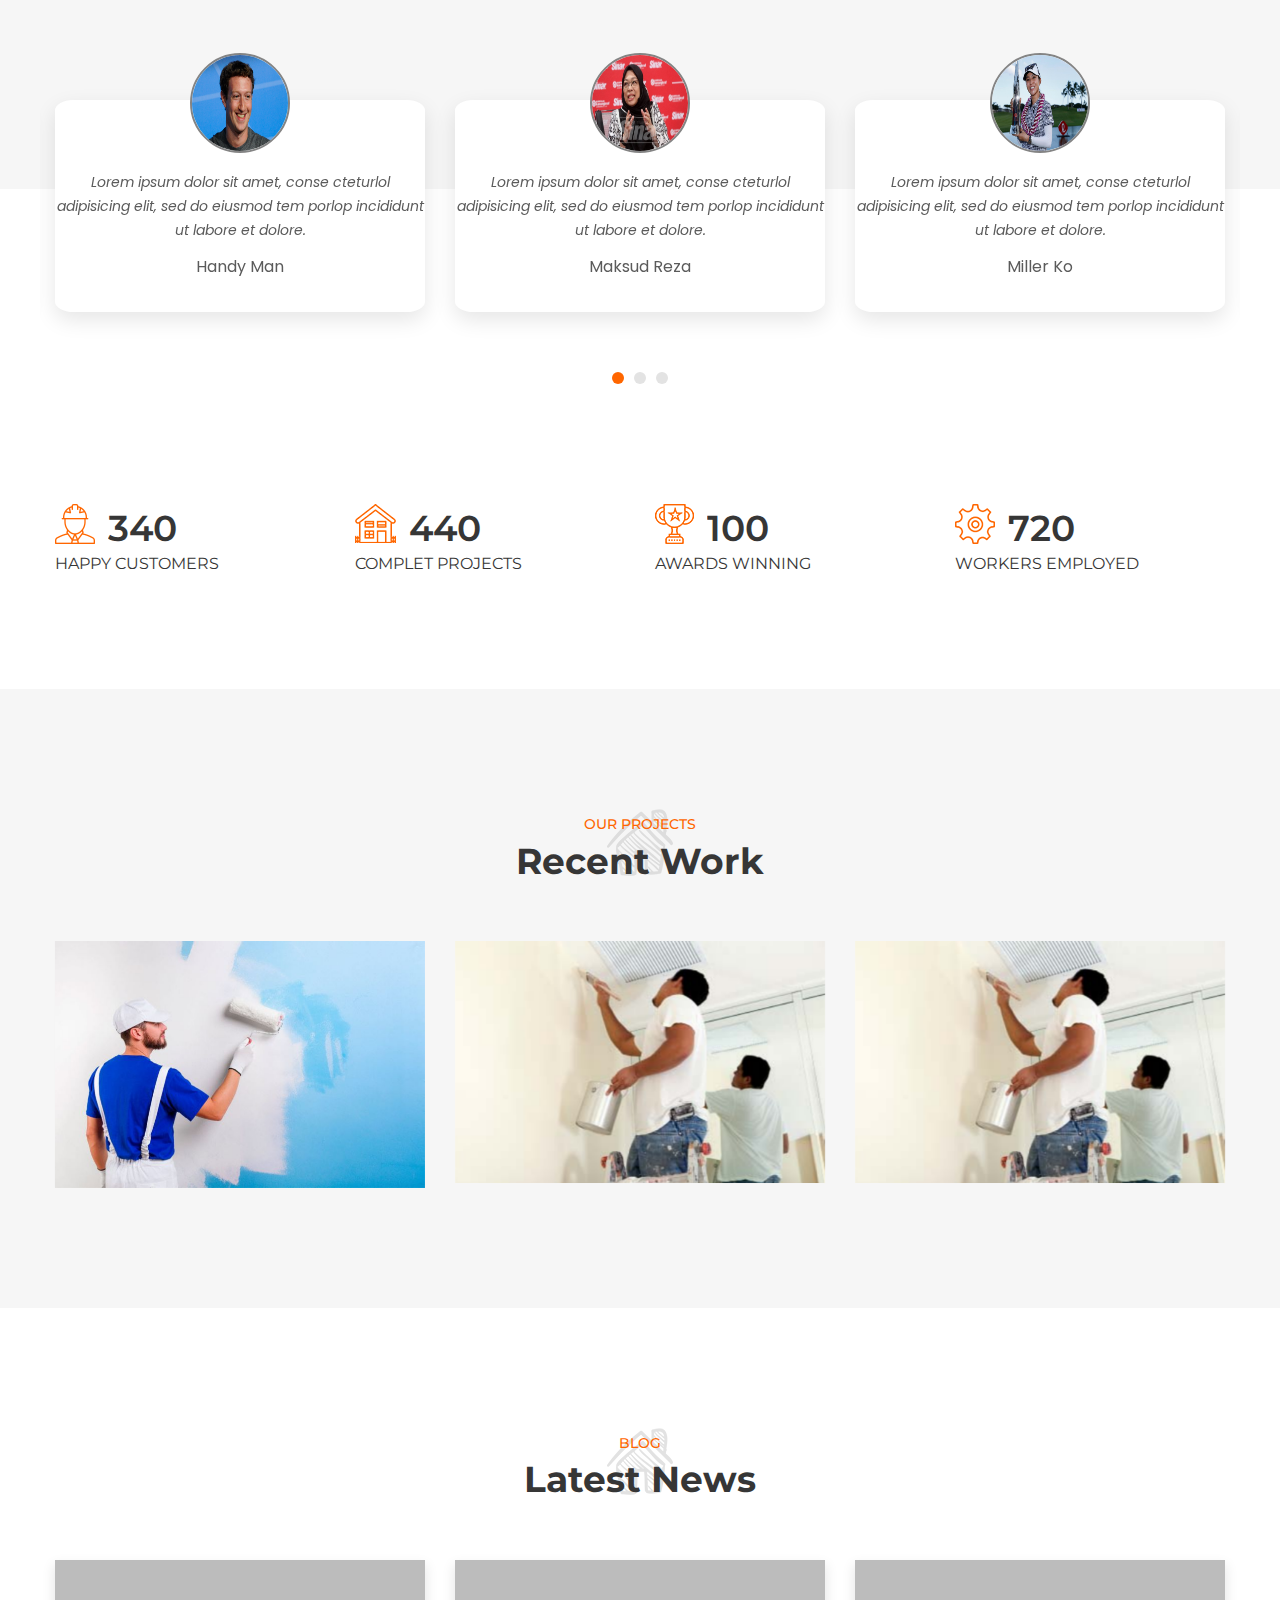
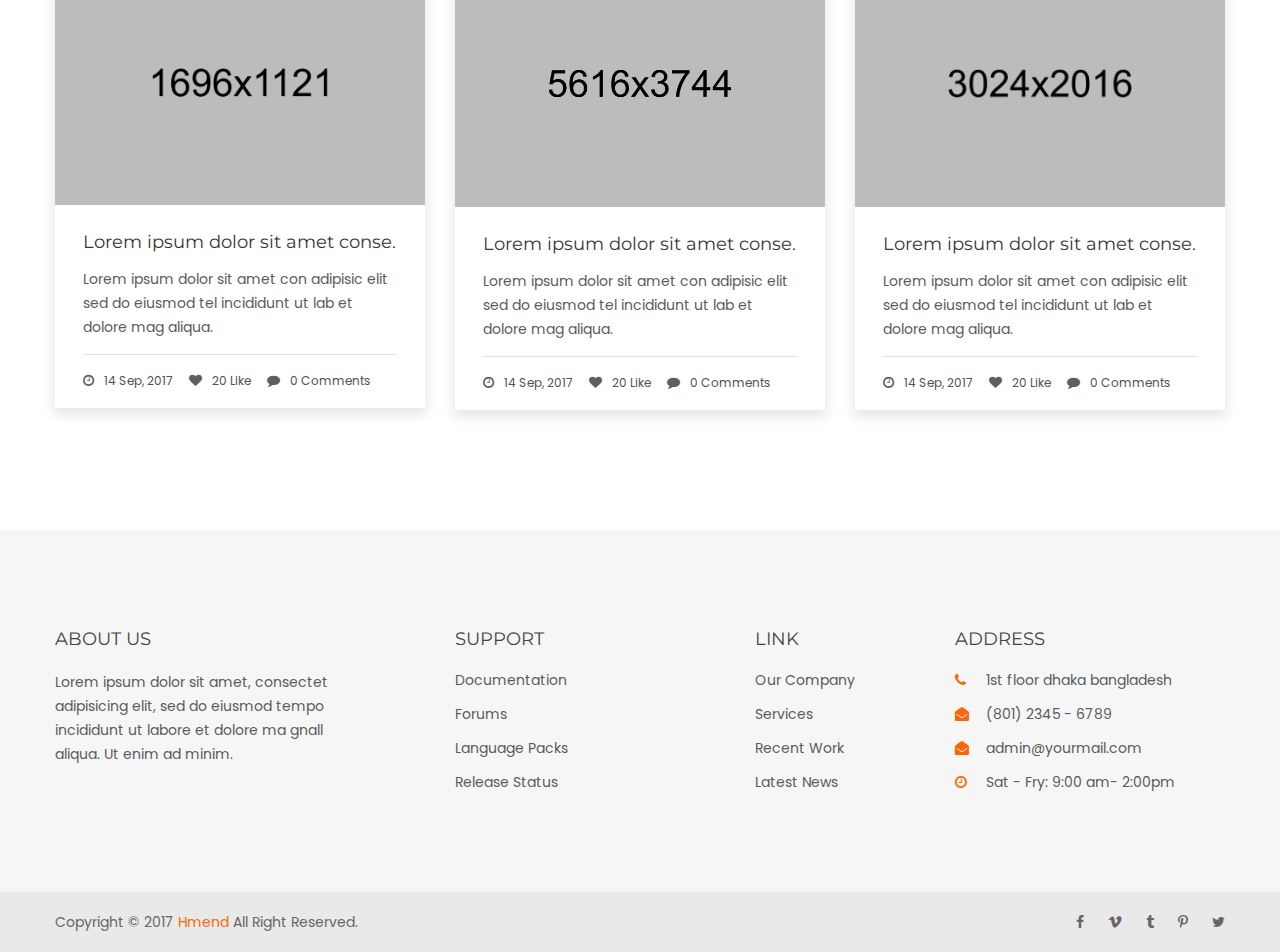
==== commit 482a245b: "homeservice" ====
--- a/index.html
+++ b/index.html
@@ -1,766 +1,805 @@
 <!doctype html>
 <html class="no-js" lang="zxx">
-    <head>
-        <meta charset="utf-8">
-        <meta http-equiv="x-ua-compatible" content="ie=edge">
-        <title>Hmend - THEMELOCK.COM - Home Maintenance, Repair Service HTML Template</title>
-        <meta name="description" content="">
-        <meta name="viewport" content="width=device-width, initial-scale=1">
-
-        <link rel="apple-touch-icon" href="apple-touch-icon.png">
-        <!-- Place favicon.ico in the root directory -->
-		
-		
-		<!-- all css here -->
-        <link rel="stylesheet" href="assets/css/bootstrap.min.css">
-        <link rel="stylesheet" href="assets/css/magnific-popup.css">
-        <link rel="stylesheet" href="assets/css/owl.carousel.min.css">
-        <link rel="stylesheet" href="assets/css/font-awesome.min.css">
-        <link rel="stylesheet" href="assets/css/flaticon.css">
-        <link rel="stylesheet" href="assets/css/ionicons.min.css">
-        <link rel="stylesheet" href="assets/css/headline.css">
-        <link rel="stylesheet" href="assets/css/animate.min.css">
-        <link rel="stylesheet" href="assets/css/material-design-iconic-font.min.css">
-        <link rel="stylesheet" href="assets/css/meanmenu.css">
-        <link rel="stylesheet" href="assets/css/Pe-icon-7-stroke.css">
-        <link rel="stylesheet" href="assets/css/bundle.css">
-        <link rel="stylesheet" href="assets/css/style.css">
-        <link rel="stylesheet" href="assets/css/responsive.css">
-        <script src="assets/js/vendor/modernizr-2.8.3.min.js"></script>
-	</head>
-	<body>
-		<header class="">
-			<!-- header-top-area-start -->
-			<div class="header-top-area blue-bg">
-				<div class="container">
-					<div class="row">
-						<div class="col-lg-3 col-md-3 col-sm-3 site-branding col-xs-12">
-							<div class="header-logo">
-								<a href="index.html"><img src="assets/img/logo/1.png" alt="" /></a>
-							</div>
-						</div>
-						<div class="col-lg-5 col-md-6 col-sm-9 hidden-xs">
-							<div class="header-left">
-								<div class="header-text">
-									<div class="header-icon">
-										<i class="fa fa-phone"></i>
-										<i class="paint-roller"></i>
-									</div>
-									<div class="header-info">
-										<span class="phone">+00-1202-235</span>
-										<span class="gmail">hmend@gmail.com</span>
-									</div>
-								</div>
-								<div class="header-text">
-									<div class="header-icon">
-										<i class="fa fa-home"></i>
-									</div>
-									<div class="header-info">
-										<span class="phone">2020 Willshire Glen,</span>
-										<span class="gmail">Alpharetta,USA</span>
-									</div>
-								</div>
-							</div>
-						</div>
-						<div class="col-lg-4 col-md-3 hidden-sm col-xs-12">
-							<div class="header-left-icon">
-								<a href="#"><i class="fa fa-facebook"></i></a>
-								<a href="#"><i class="fa fa-vimeo"></i></a>
-								<a href="#"><i class="fa fa-tumblr"></i></a>
-								<a href="#"><i class="fa fa-pinterest-p"></i></a>
-							</div>
-						</div>
-					</div>
-				</div>
-			</div>
-			<!-- main-menu-area-start -->
-			<div id="header-sticky" class="main-menu-area gray-bg ">
-				<div class="container">
-					<div class="row">
-						<div class=" col-lg-10 col-md-8  col-xs-7">
-							<div class="main-menu">
-								<nav>
-									<ul>
-										<li class="active"><a href="index.html">home</a>
-											<ul class="sub-menu">
-												<li><a href="index.html">Home 01</a></li>
-												<li><a href="index-2.html">Home 02</a></li>
-												<li><a href="index-3.html">Home 03</a></li>
-											</ul>
-										</li>
-										<li><a href="about-us.html">About Us</a></li>
-										<li><a href="service.html">service</a>
-											<ul class="sub-menu">
-												<li><a href="service-details.html">service-details</a></li>
-											</ul>
-										</li>
-										<li><a href="project.html">projects</a>
-											<ul class="sub-menu">
-												<li><a href="project-details.html">project-details</a></li>
-											</ul>
-										</li>
-										<li><a href="blog.html">blog</a>
-											<ul class="sub-menu">
-												<li><a href="blog-left-sidebar.html">blog-left-sidebar</a></li>
-												<li><a href="blog-right-sidebar.html">blog-right-sidebar</a></li>
-												<li><a href="blog-no-sidebar.html">blog-no-sidebar</a></li>
-												<li><a href="blog-details.html">blog-details</a></li>
-												<li><a href="blog-details-no-sidebar.html">blog-details-no-sidebar</a></li>
-											</ul>
-										</li>
-										<li><a href="contact.html">contact</a></li>
-									</ul>
-								</nav>
-							</div>						
-						</div>				
-						<div class=" col-lg-2 col-md-4 col-xs-12">
-							<div class="make-appointment">
-								<img src="assets/img/logo/2.png" alt="" />
-								<a href="#">make appointment</a>
-							</div>
-						</div>
-						<div class="col-xs-12"><div class="mobile-menu"></div></div>
-					</div>
-				</div>
-			</div>
-			<!-- main-menu-area-end -->
-		</header>
+
+<head>
+	<meta charset="utf-8">
+	<meta http-equiv="x-ua-compatible" content="ie=edge">
+	<title>Hmend - THEMELOCK.COM - Home Maintenance, Repair Service HTML Template</title>
+	<meta name="description" content="">
+	<meta name="viewport" content="width=device-width, initial-scale=1">
+
+	<link rel="apple-touch-icon" href="apple-touch-icon.png">
+	<!-- Place favicon.ico in the root directory -->
+
+
+	<!-- all css here -->
+	<link rel="stylesheet" href="assets/css/bootstrap.min.css">
+	<link rel="stylesheet" href="assets/css/magnific-popup.css">
+	<link rel="stylesheet" href="assets/css/owl.carousel.min.css">
+	<link rel="stylesheet" href="assets/css/font-awesome.min.css">
+	<link rel="stylesheet" href="assets/css/flaticon.css">
+	<link rel="stylesheet" href="assets/css/ionicons.min.css">
+	<link rel="stylesheet" href="assets/css/headline.css">
+	<link rel="stylesheet" href="assets/css/animate.min.css">
+	<link rel="stylesheet" href="assets/css/material-design-iconic-font.min.css">
+	<link rel="stylesheet" href="assets/css/meanmenu.css">
+	<link rel="stylesheet" href="assets/css/Pe-icon-7-stroke.css">
+	<link rel="stylesheet" href="assets/css/bundle.css">
+	<link rel="stylesheet" href="assets/css/style.css">
+	<link rel="stylesheet" href="assets/css/responsive.css">
+	<script src="assets/js/vendor/modernizr-2.8.3.min.js"></script>
+</head>
+
+<body>
+	<header class="">
 		<!-- header-top-area-start -->
-		<!-- slider-area-start -->
-		<div class="slider-area">
-			<div class="slider-wrapper ptb-250 bg-opacity" style="background-image:url(index.jpg/home-repair.jpg)">
-				<div class="container">
-					<div class="row">
-						<div class="col-md-8 col-lg-6 pr-0">
-							<div class="slider-text">
-								<h2 class="cd-headline loading-bar text-white">The most targetted repair
-									<span class="cd-words-wrapper">
-										<b class="is-visible">theme.</b>
-										<b>company.</b>
-										<b>man.</b>
-									</span>
-								</h2>
-								<div class="slider-info">
-									<p>Lorem ipsum dolor sit amet, consectetur adipisicing elit, seddoi dmj iusmod tempor incididunt ut labore.</p>
-								</div>
-								<a href="#">learn more</a>
-							</div>	
-						</div>
-					</div>						
-				</div>
-			</div>
-		</div>
-		<!-- slider-area-end -->
-		<!-- what-we-do-start -->
-		<div class="what-we-do ptb-120">
-			<div class="container">
-			<div class="section-title mb-60 text-center" style="background-image:url(assets/img/logo/section.png)">
-					<h4>Our Company</h4>
-					<h2>What We Do</h2>
-				</div>
-				<div class="row">
-					<div class="col-md-6 p-r">
-						<div>
-							<!-- Nav tabs -->
-							<ul class="offer-tab" role="tablist">
-								<li role="presentation" class="active">
-									<a href="#home" aria-controls="home" role="tab" data-toggle="tab">
-										<div class="offer-list">
-											<div class="offer-icon">
-												<i class="flaticon-plus-icon"></i>
-											</div>
-											<div class="offer-text">
-												<span>home Repair</span>
-											</div>
-										</div>
-									</a>
-								</li>
-								<li role="presentation">
-									<a href="#profile" aria-controls="home" role="tab" data-toggle="tab">
-										<div class="offer-list">
-											<div class="offer-icon">
-												<i class="flaticon-gear-icon"></i>
-											</div>
-											<div class="offer-text">
-												<span>improvement</span>
-											</div>
-										</div>
-									</a>
-								</li>
-								<li role="presentation">
-									<a href="#messages" aria-controls="home" role="tab" data-toggle="tab">
-										<div class="offer-list">
-											<div class="offer-icon">
-												<i class="flaticon-paint-brush"></i>
-											</div>
-											<div class="offer-text">
-												<span>maintains</span>
-											</div>
-										</div>
-									</a>
-								</li>
-								<li role="presentation">
-									<a href="#settings" aria-controls="home" role="tab" data-toggle="tab">
-										<div class="offer-list">
-											<div class="offer-icon">
-												<i class="flaticon-strategy-icon"></i>
-											</div>
-											<div class="offer-text">
-												<span>planning</span>
-											</div>
-										</div>
-									</a>
-								</li>
-							</ul>
-						</div>					
-					</div> 
-					<div class="col-md-6 p-t">
-						  <!-- Tab panes -->
-						<div class="tab-content">
-							<div role="tabpanel" class="tab-pane active" id="home">
-								<div class="offer-wrapper" style="background-image:url(index.jpg/home-repair.jpg)">
-									<div class="offer-content">
-										<p>Lorem ipsum dolor sit amet, consectetur adipisicing elit, sed do eiuml smod tempor incididunt ut labore et dolore magna aliqua.lol Ut enim ad minim veniam quis nostrud.</p>
-										<ul class="tab-menu">
-											<li> Window Replacement</li>
-											<li> Wall Paintings</li>
-											<li> Kitchen Counter</li>
-											<li> Pipe Fitting</li>
-											<li> Wire Change</li>
-											<li> Furniture Moving</li>
-										</ul>
-										<a href="#">contact now</a>
-									</div>
-								</div>
-							</div>
-							<div role="tabpanel" class="tab-pane" id="profile">
-								<div class="offer-wrapper" style="background-image:url(index.jpg/Home-and-Repair.jpg)">
-									<div class="offer-content">
-										<p>Lorem ipsum dolor sit amet, consectetur adipisicing elit, sed do eiuml smod tempor incididunt ut labore et dolore magna aliqua.lol Ut enim ad minim veniam quis nostrud.</p>
-										<ul class="tab-menu">
-											<li> Window Replacement</li>
-											<li> Wall Paintings</li>
-											<li> Kitchen Counter</li>
-											<li> Pipe Fitting</li>
-											<li> Wire Change</li>
-											<li> Furniture Moving</li>
-										</ul>
-										<a href="#">contact now</a>
-									</div>
-								</div>
-							</div>
-							<div role="tabpanel" class="tab-pane" id="messages">
-								<div class="offer-wrapper" style="background-image:url(index.jpg/home-repair.jpg)">
-									<div class="offer-content">
-										<p>Lorem ipsum dolor sit amet, consectetur adipisicing elit, sed do eiuml smod tempor incididunt ut labore et dolore magna aliqua.lol Ut enim ad minim veniam quis nostrud.</p>
-										<ul class="tab-menu">
-											<li> Window Replacement</li>
-											<li> Wall Paintings</li>
-											<li> Kitchen Counter</li>
-											<li> Pipe Fitting</li>
-											<li> Wire Change</li>
-											<li> Furniture Moving</li>
-										</ul>
-										<a href="#">contact now</a>
-									</div>
-								</div>
-							</div>
-							<div role="tabpanel" class="tab-pane" id="settings">
-								<div class="offer-wrapper" style="background-image:url(index.jpg/Home-and-Repair.jpg)">
-									<div class="offer-content">
-										<p>Lorem ipsum dolor sit amet, consectetur adipisicing elit, sed do eiuml smod tempor incididunt ut labore et dolore magna aliqua.lol Ut enim ad minim veniam quis nostrud.</p>
-										<ul class="tab-menu">
-											<li> Window Replacement</li>
-											<li> Wall Paintings</li>
-											<li> Kitchen Counter</li>
-											<li> Pipe Fitting</li>
-											<li> Wire Change</li>
-											<li> Furniture Moving</li>
-										</ul>
-										<a href="#">contact now</a>
-									</div>
-								</div>
-							</div>
-						</div>					
-					</div>
-				</div>
-			</div>
-		</div>
-		<!-- what-we-do-end -->
-		<!-- home-service-start -->
-		<div class="home-service-area gray-bg">
-			<div class="col-md-6 p-0 col-xs-12">
-				<div class="home-service-wrapper ptb-120" style="background-image:url(index.jpg/Home-and-Repair.jpg)">
-					<div class="home-content">
-						<h3>Helping centers 24/7 <br> hours open.</h3>
-						<div class="content">
-							<h4>Contact Us :</h4>
-							<p>+123-3258-2548 <br> hmend@gmail.com</p>
-						</div>
-					</div>
-					
-				</div>
-			</div>
-			<div class="col-md-6 p-0 col-xs-12">
-				<div class="home-area-right">
-					<div class="home-section">
-						<h3>We Are Professional & Carefully Home Services.</h3>
-						<div class="homes-info">
-							<p>Lorem ipsum dolor sit amet, consectetur adipisicing elit, sed do eiusmod tempor incidid ut labore et dolore magna aliqua. Ut enim ad minim veniam, quis nostrud exercitation ullamco laboris nisi ut aliquip ex ea commodo</p>
-						</div>
-					</div>
-					<div class="row">
-						<div class="col-md-6 col-sm-6">
-							<div class="home-wrapper mb-20">
-								<div class="home-text">
-									<p>Lorem ipsum dolor sit amet consect adipisicing elit sed. </p>
-								</div>
-							</div>
-						</div>
-						<div class="col-md-6 col-sm-6">
-							<div class="home-wrapper mb-20">
-								<div class="home-text">
-									<p>Lorem ipsum dolor sit amet consect adipisicing elit sed. </p>
-								</div>
-							</div>
-						</div>
-						<div class="col-md-6 col-sm-6 mb-20">
-							<div class="home-wrapper">
-								<div class="home-text">
-									<p>Lorem ipsum dolor sit amet consect adipisicing elit sed. </p>
-								</div>
-							</div>
-						</div>
-						<div class="col-md-6 col-sm-6 mb-20">
-							<div class="home-wrapper">
-								<div class="home-text">
-									<p>Lorem ipsum dolor sit amet consect adipisicing elit sed. </p>
-								</div>
-							</div>
-						</div>
-					</div>
-				</div>
-			</div>
-		</div>
-		<!-- home-service-end -->
-		<!-- our-service-area-start -->
-		<div class="our-service-area pt-120 pb-90">
-			<div class="container">
-				<div class="section-title mb-60 text-center" style="background-image:url(assets/img/logo/section.png)">
-					<h4>We Provide</h4>
-					<h2>Our Services</h2>
-				</div>
-				<div class="row">
-					<div class="col-md-4 col-sm-6">
-						<div class="service-wrapper mb-30">
-							<div class="service-img">
-								<img src="index.jpg/wall painting.jpg" alt="" />
-							</div>
-							<div class="service-text text-center">
-								<div class="service-icon-img">
-									<i class="flaticon-house-icon"></i>
-								</div>
-								<h2><a href="service-details.html">Wall Paintings</a></h2>
-								<p>Lorem ipsum dolor sit amet, consj ectetulor adipisicing elit, sed do eiusmod tempor </p>
-								<a href="service-details.html">read more</a>
-							</div>
-						</div>
-					</div>
-					<div class="col-md-4 col-sm-6">
-						<div class="service-wrapper mb-30">
-							<div class="service-img">
-								<img src="index.jpg/furniture-movers-1024x683.jpeg" alt="" />
-							</div>
-							<div class="service-text text-center">
-								<div class="service-icon-img">
-									<i class="flaticon-house-icon"></i>
-								</div>
-								<h2><a href="service-details.html">Furniture Moving</a></h2>
-								<p>Lorem ipsum dolor sit amet, consj ectetulor adipisicing elit, sed do eiusmod tempor </p>
-								<a href="service-details.html">read more</a>
-							</div>
-						</div>
-					</div>
-					<div class="col-md-4 hidden-sm">
-						<div class="service-wrapper mb-30">
-							<div class="service-img">
-								<img src="index.jpg/kitchen counter.jpg" alt="" />
-							</div>
-							<div class="service-text text-center">
-								<div class="service-icon-img">
-									<i class="flaticon-house-icon"></i>
-								</div>
-								<h2><a href="service-details.html">Kitchen Counter</a></h2>
-								<p>Lorem ipsum dolor sit amet, consj ectetulor adipisicing elit, sed do eiusmod tempor </p>
-								<a href="service-details.html">read more</a>
-							</div>
-						</div>
-					</div>
-				</div>
-			</div>
-		</div>
-		<!-- our-service-area-end -->
-		<!-- testimonial-1-area-start -->
-		<div class="testimonial-1-area pt-120 pb-200 gray-bg">
-			<div class="container">
-				<div class="section-title text-center" style="background-image:url(assets/img/logo/section.png)">
-					<h4>Testimonial</h4>
-					<h2>What Clients Say</h2>
-				</div>
-			</div>
-		</div>
-		<!-- testimonial-1-area-end -->
-		<!-- testimonial-area-start -->
-		<div class="testimonial-area">
+		<div class="header-top-area blue-bg">
 			<div class="container">
 				<div class="row">
-					<div class="testimonial-active owl-carousel">
-						<div class="col-md-12">
-							<div class="testimonial-wrapper mb-30">
-								<div class="testimonial-img text-center">
-									<img src="index.jpg/ceo" alt="" />
-								</div>
-								<div class="testimonial-text text-center">
-									<p>Lorem ipsum dolor sit amet, conse cteturlol adipisicing elit, sed do eiusmod tem porlop incididunt ut labore et dolore. </p>
-									<span>Handy Man</span>
-								</div>
-							</div>
-						</div>
-						<div class="col-md-12">
-							<div class="testimonial-wrapper mb-30">
-								<div class="testimonial-img text-center">
-									<img src="index.jpg/maksude reja.jpg" alt="" />
-								</div>
-								<div class="testimonial-text text-center">
-									<p>Lorem ipsum dolor sit amet, conse cteturlol adipisicing elit, sed do eiusmod tem porlop incididunt ut labore et dolore. </p>
-									<span>Maksud Reza</span>
-								</div>
-							</div>
-						</div>
-						<div class="col-md-12">
-							<div class="testimonial-wrapper mb-30">
-								<div class="testimonial-img text-center">
-									<img src="index.jpg/miller ko.jpeg" alt="" />
-								</div>
-								<div class="testimonial-text text-center">
-									<p>Lorem ipsum dolor sit amet, conse cteturlol adipisicing elit, sed do eiusmod tem porlop incididunt ut labore et dolore. </p>
-									<span>Miller Ko</span>
-								</div>
-							</div>
-						</div>
-						<div class="col-md-12">
-							<div class="testimonial-wrapper">
-								<div class="testimonial-img text-center">
-									<img src="index.jpg/miller ko.jpeg" alt="" />
-								</div>
-								<div class="testimonial-text text-center">
-									<p>Lorem ipsum dolor sit amet, conse cteturlol adipisicing elit, sed do eiusmod tem porlop incididunt ut labore et dolore. </p>
-									<span>Maksud Reza</span>
-								</div>
-							</div>
-						</div>
-						<div class="col-md-12">
-							<div class="testimonial-wrapper">
-								<div class="testimonial-img text-center">
-									<img src="index.jpg/maksude reja.jpg" alt="" />
-								</div>
-								<div class="testimonial-text text-center">
-									<p>Lorem ipsum dolor sit amet, conse cteturlol adipisicing elit, sed do eiusmod tem porlop incididunt ut labore et dolore. </p>
-									<span>Jon Frank</span>
-								</div>
-							</div>
-						</div>
-						<div class="col-md-12">
-							<div class="testimonial-wrapper">
-								<div class="testimonial-img text-center">
-									<img src="assets/img/testimonial/2.jpg" alt="" />
-								</div>
-								<div class="testimonial-text text-center">
-									<p>Lorem ipsum dolor sit amet, conse cteturlol adipisicing elit, sed do eiusmod tem porlop incididunt ut labore et dolore. </p>
-									<span>Maksud Reza</span>
-								</div>
-							</div>
-						</div>
-						<div class="col-md-12">
-							<div class="testimonial-wrapper">
-								<div class="testimonial-img text-center">
-									<img src="assets/img/testimonial/3.jpg" alt="" />
-								</div>
-								<div class="testimonial-text text-center">
-									<p>Lorem ipsum dolor sit amet, conse cteturlol adipisicing elit, sed do eiusmod tem porlop incididunt ut labore et dolore. </p>
-									<span>Jon Doe</span>
-								</div>
-							</div>
-						</div>
-					</div>
-				</div>
-			</div>
-		</div>
-		<!-- testimonial-area-end -->
-		<!-- counter-area-start -->
-		<div class="counter-area pt-120 pb-85">
+					<div class="col-lg-3 col-md-3 col-sm-3 site-branding col-xs-12">
+						<div class="header-logo">
+							<a href="index.html"><img src="assets/img/logo/1.png" alt="" /></a>
+						</div>
+					</div>
+					<div class="col-lg-5 col-md-6 col-sm-9 hidden-xs">
+						<div class="header-left">
+							<div class="header-text">
+								<div class="header-icon">
+									<i class="fa fa-phone"></i>
+									<i class="paint-roller"></i>
+								</div>
+								<div class="header-info">
+									<span class="phone">+00-1202-235</span>
+									<span class="gmail">hmend@gmail.com</span>
+								</div>
+							</div>
+							<div class="header-text">
+								<div class="header-icon">
+									<i class="fa fa-home"></i>
+								</div>
+								<div class="header-info">
+									<span class="phone">2020 Willshire Glen,</span>
+									<span class="gmail">Alpharetta,USA</span>
+								</div>
+							</div>
+						</div>
+					</div>
+					<div class="col-lg-4 col-md-3 hidden-sm col-xs-12">
+						<div class="header-left-icon">
+							<a href="#"><i class="fa fa-facebook"></i></a>
+							<a href="#"><i class="fa fa-instagram"></i></a>
+							<a href="#"><i class="fa fa-twitter"></i></a>
+
+						</div>
+					</div>
+				</div>
+			</div>
+		</div>
+		<!-- main-menu-area-start -->
+		<div id="header-sticky" class="main-menu-area gray-bg ">
 			<div class="container">
 				<div class="row">
-					<div class="col-md-3 col-sm-6">
-						<div class="counter-wrapper mb-30">
-							<div class="counter-img">
-								<img src="assets/img/counter/1.png" alt="" />
-							</div>
-							<div class="counter-text">
-								<h2 class="counter">340</h2>
-							</div>
-							<span class="customers">Happy Customers</span>
-						</div>
-					</div>
-					<div class="col-md-3 col-sm-6">
-						<div class="counter-wrapper mb-30">
-							<div class="counter-img">
-								<img src="assets/img/counter/2.png" alt="" />
-							</div>
-							<div class="counter-text">
-								<h2 class="counter">440</h2>
-							</div>
-							<span class="customers">COMPLET PROJECTS</span>
-						</div>
-					</div>
-					<div class="col-md-3 col-sm-6">
-						<div class="counter-wrapper mb-30">
-							<div class="counter-img">
-								<img src="assets/img/counter/3.png" alt="" />
-							</div>
-							<div class="counter-text">
-								<h2 class="counter">100</h2>
-							</div>
-							<span class="customers">AWARDS WINNING</span>
-						</div>
-					</div>
-					<div class="col-md-3 col-sm-6">
-						<div class="counter-wrapper mb-30">
-							<div class="counter-img">
-								<img src="assets/img/counter/4.png" alt="" />
-							</div>
-							<div class="counter-text">
-								<h2 class="counter">720</h2>
-							</div>
-							<span class="customers">WORKERS EMPLOYED</span>
-						</div>
-					</div>
-				</div>
-			</div>
-		</div>
-		<!-- counter-area-end -->
-		<!-- recent-work-area-start -->
-		<div class="recent-work-area ptb-120 gray-bg ">
+					<div class=" col-lg-10 col-md-8  col-xs-7">
+						<div class="main-menu">
+							<nav>
+								<ul>
+									<li class="active"><a href="index.html">home</a>
+										<ul class="sub-menu">
+											<li><a href="index.html">Home 01</a></li>
+											<li><a href="index-2.html">Home 02</a></li>
+											<li><a href="index-3.html">Home 03</a></li>
+										</ul>
+									</li>
+									<li><a href="about-us.html">About Us</a></li>
+									<li><a href="service.html">service</a>
+										<ul class="sub-menu">
+											<li><a href="service-details.html">service-details</a></li>
+										</ul>
+									</li>
+
+
+									<li><a href="contact.html">contact</a></li>
+								</ul>
+							</nav>
+						</div>
+					</div>
+					<div class=" col-lg-2 col-md-4 col-xs-12">
+						<div class="make-appointment">
+							<img src="assets/img/logo/2.png" alt="" />
+							<a href="#" data-toggle="modal" data-target="#myModal">make appointment</a>
+							
+					<div class="col-xs-12">
+						<div class="mobile-menu"></div>
+					</div>
+				</div>
+			</div>
+		</div>
+		<!-- main-menu-area-end -->
+	</header>
+	<!-- header-top-area-start -->
+	<!-- slider-area-start -->
+	<div class="slider-area">
+		<div class="slider-wrapper ptb-250 bg-opacity" style="background-image:url(index.jpg/home-repair.jpg)">
 			<div class="container">
-				<div class="section-title mb-60 text-center" style="background-image:url(assets/img/logo/section.png)">
-					<h4>Our Projects</h4>
-					<h2>Recent Work</h2>
-				</div>
 				<div class="row">
-					<div class="works-active owl-carousel">
-						<div class="col-md-12">
-							<div class="work-wrapper">
-								<div class="work-img">
-									<a href="#"><img src="index.jpg/wall painting.jpg" alt="" /></a>
-									<div class="work-text">
-										<h3><a href="#">Wall Paintings</a></h3>
-										<span>www.devitems.com</span>
+					<div class="col-md-8 col-lg-6 pr-0">
+						<div class="slider-text">
+							<h2 class="cd-headline loading-bar text-white">The most targetted repair
+								<span class="cd-words-wrapper">
+									<b class="is-visible">theme.</b>
+									<b>company.</b>
+									<b>man.</b>
+								</span>
+							</h2>
+							<div class="slider-info">
+								<p>Lorem ipsum dolor sit amet, consectetur adipisicing elit, seddoi dmj iusmod tempor
+									incididunt ut labore.</p>
+							</div>
+							<a href="#">learn more</a>
+						</div>
+					</div>
+				</div>
+			</div>
+		</div>
+	</div>
+	<!-- slider-area-end -->
+	<!-- what-we-do-start -->
+	<div class="what-we-do ptb-120">
+		<div class="container">
+			<div class="section-title mb-60 text-center" style="background-image:url(assets/img/logo/section.png)">
+				<h4>Our Company</h4>
+				<h2>What We Do</h2>
+			</div>
+			<div class="row">
+				<div class="col-md-6 p-r">
+					<div>
+						<!-- Nav tabs -->
+						<ul class="offer-tab" role="tablist">
+							<li role="presentation" class="active">
+								<a href="#home" aria-controls="home" role="tab" data-toggle="tab">
+									<div class="offer-list">
+										<div class="offer-icon">
+											<i class="flaticon-plus-icon"></i>
+										</div>
+										<div class="offer-text">
+											<span>home Repair</span>
+										</div>
 									</div>
-								</div>
-							</div>
-						</div>
-						<div class="col-md-12">
-							<div class="work-wrapper">
-								<div class="work-img">
-									<a href="#"><img src="index.jpg/wall painting 2.png" alt="" /></a>
-									<div class="work-text">
-										<h3><a href="#">Wall Paintings</a></h3>
-										<span>www.devitems.com</span>
+								</a>
+							</li>
+							<li role="presentation">
+								<a href="#profile" aria-controls="home" role="tab" data-toggle="tab">
+									<div class="offer-list">
+										<div class="offer-icon">
+											<i class="flaticon-gear-icon"></i>
+										</div>
+										<div class="offer-text">
+											<span>improvement</span>
+										</div>
 									</div>
-								</div>
-							</div>
-						</div>
-						<div class="col-md-12">
-							<div class="work-wrapper">
-								<div class="work-img">
-									<a href="#"><img src="index.jpg/wall painting 2.png" alt="" /></a>
-									<div class="work-text">
-										<h3><a href="#">Wall Paintings</a></h3>
-										<span>www.devitems.com</span>
+								</a>
+							</li>
+							<li role="presentation">
+								<a href="#messages" aria-controls="home" role="tab" data-toggle="tab">
+									<div class="offer-list">
+										<div class="offer-icon">
+											<i class="flaticon-paint-brush"></i>
+										</div>
+										<div class="offer-text">
+											<span>maintains</span>
+										</div>
 									</div>
-								</div>
-							</div>
-						</div>
-						<div class="col-md-12">
-							<div class="work-wrapper">
-								<div class="work-img">
-									<a href="#"><img src="assets/img/work/2.jpg" alt="" /></a>
-									<div class="work-text">
-										<h3><a href="#">Wall Paintings</a></h3>
-										<span>www.devitems.com</span>
+								</a>
+							</li>
+							<li role="presentation">
+								<a href="#settings" aria-controls="home" role="tab" data-toggle="tab">
+									<div class="offer-list">
+										<div class="offer-icon">
+											<i class="flaticon-strategy-icon"></i>
+										</div>
+										<div class="offer-text">
+											<span>planning</span>
+										</div>
 									</div>
-								</div>
-							</div>
-						</div>
-					</div>
-				</div>
-			</div>
-		</div>
-		<!-- recent-work-area-end -->
-		<!-- blog-area-start -->
-		<div class="blog-area pt-120 pb-90">
+								</a>
+							</li>
+						</ul>
+					</div>
+				</div>
+				<div class="col-md-6 p-t">
+					<!-- Tab panes -->
+					<div class="tab-content">
+						<div role="tabpanel" class="tab-pane active" id="home">
+							<div class="offer-wrapper" style="background-image:url(index.jpg/home-repair.jpg)">
+								<div class="offer-content">
+									<p>Lorem ipsum dolor sit amet, consectetur adipisicing elit, sed do eiuml smod
+										tempor incididunt ut labore et dolore magna aliqua.lol Ut enim ad minim veniam
+										quis nostrud.</p>
+									<ul class="tab-menu">
+										<li> Window Replacement</li>
+										<li> Wall Paintings</li>
+										<li> Kitchen Counter</li>
+										<li> Pipe Fitting</li>
+										<li> Wire Change</li>
+										<li> Furniture Moving</li>
+									</ul>
+									<a href="#">contact now</a>
+								</div>
+							</div>
+						</div>
+						<div role="tabpanel" class="tab-pane" id="profile">
+							<div class="offer-wrapper" style="background-image:url(index.jpg/Home-and-Repair.jpg)">
+								<div class="offer-content">
+									<p>Lorem ipsum dolor sit amet, consectetur adipisicing elit, sed do eiuml smod
+										tempor incididunt ut labore et dolore magna aliqua.lol Ut enim ad minim veniam
+										quis nostrud.</p>
+									<ul class="tab-menu">
+										<li> Window Replacement</li>
+										<li> Wall Paintings</li>
+										<li> Kitchen Counter</li>
+										<li> Pipe Fitting</li>
+										<li> Wire Change</li>
+										<li> Furniture Moving</li>
+									</ul>
+									<a href="#">contact now</a>
+								</div>
+							</div>
+						</div>
+						<div role="tabpanel" class="tab-pane" id="messages">
+							<div class="offer-wrapper" style="background-image:url(index.jpg/home-repair.jpg)">
+								<div class="offer-content">
+									<p>Lorem ipsum dolor sit amet, consectetur adipisicing elit, sed do eiuml smod
+										tempor incididunt ut labore et dolore magna aliqua.lol Ut enim ad minim veniam
+										quis nostrud.</p>
+									<ul class="tab-menu">
+										<li> Window Replacement</li>
+										<li> Wall Paintings</li>
+										<li> Kitchen Counter</li>
+										<li> Pipe Fitting</li>
+										<li> Wire Change</li>
+										<li> Furniture Moving</li>
+									</ul>
+									<a href="#">contact now</a>
+								</div>
+							</div>
+						</div>
+						<div role="tabpanel" class="tab-pane" id="settings">
+							<div class="offer-wrapper" style="background-image:url(index.jpg/Home-and-Repair.jpg)">
+								<div class="offer-content">
+									<p>Lorem ipsum dolor sit amet, consectetur adipisicing elit, sed do eiuml smod
+										tempor incididunt ut labore et dolore magna aliqua.lol Ut enim ad minim veniam
+										quis nostrud.</p>
+									<ul class="tab-menu">
+										<li> Window Replacement</li>
+										<li> Wall Paintings</li>
+										<li> Kitchen Counter</li>
+										<li> Pipe Fitting</li>
+										<li> Wire Change</li>
+										<li> Furniture Moving</li>
+									</ul>
+									<a href="#">contact now</a>
+								</div>
+							</div>
+						</div>
+					</div>
+				</div>
+			</div>
+		</div>
+	</div>
+	<!-- what-we-do-end -->
+	<!-- home-service-start -->
+	<div class="home-service-area gray-bg">
+		<div class="col-md-6 p-0 col-xs-12">
+			<div class="home-service-wrapper ptb-120" style="background-image:url(index.jpg/Home-and-Repair.jpg)">
+				<div class="home-content">
+					<h3>Helping centers 24/7 <br> hours open.</h3>
+					<div class="content">
+						<h4>Contact Us :</h4>
+						<p>+123-3258-2548 <br> hmend@gmail.com</p>
+					</div>
+				</div>
+
+			</div>
+		</div>
+		<div class="col-md-6 p-0 col-xs-12">
+			<div class="home-area-right">
+				<div class="home-section">
+					<h3>We Are Professional & Carefully Home Services.</h3>
+					<div class="homes-info">
+						<p>Lorem ipsum dolor sit amet, consectetur adipisicing elit, sed do eiusmod tempor incidid ut
+							labore et dolore magna aliqua. Ut enim ad minim veniam, quis nostrud exercitation ullamco
+							laboris nisi ut aliquip ex ea commodo</p>
+					</div>
+				</div>
+				<div class="row">
+					<div class="col-md-6 col-sm-6">
+						<div class="home-wrapper mb-20">
+							<div class="home-text">
+								<p>Lorem ipsum dolor sit amet consect adipisicing elit sed. </p>
+							</div>
+						</div>
+					</div>
+					<div class="col-md-6 col-sm-6">
+						<div class="home-wrapper mb-20">
+							<div class="home-text">
+								<p>Lorem ipsum dolor sit amet consect adipisicing elit sed. </p>
+							</div>
+						</div>
+					</div>
+					<div class="col-md-6 col-sm-6 mb-20">
+						<div class="home-wrapper">
+							<div class="home-text">
+								<p>Lorem ipsum dolor sit amet consect adipisicing elit sed. </p>
+							</div>
+						</div>
+					</div>
+					<div class="col-md-6 col-sm-6 mb-20">
+						<div class="home-wrapper">
+							<div class="home-text">
+								<p>Lorem ipsum dolor sit amet consect adipisicing elit sed. </p>
+							</div>
+						</div>
+					</div>
+				</div>
+			</div>
+		</div>
+	</div>
+	<!-- home-service-end -->
+	<!-- our-service-area-start -->
+	<div class="our-service-area pt-120 pb-90">
+		<div class="container">
+			<div class="section-title mb-60 text-center" style="background-image:url(assets/img/logo/section.png)">
+				<h4>We Provide</h4>
+				<h2>Our Services</h2>
+			</div>
+			<div class="row">
+				<div class="col-md-4 col-sm-6">
+					<div class="service-wrapper mb-30">
+						<div class="service-img">
+							<img src="index.jpg/wall painting.jpg" alt="" />
+						</div>
+						<div class="service-text text-center">
+							<div class="service-icon-img">
+								<i class="flaticon-house-icon"></i>
+							</div>
+							<h2><a href="service-details.html">Wall Paintings</a></h2>
+							<p>Lorem ipsum dolor sit amet, consj ectetulor adipisicing elit, sed do eiusmod tempor </p>
+							<a href="service-details.html">read more</a>
+						</div>
+					</div>
+				</div>
+				<div class="col-md-4 col-sm-6">
+					<div class="service-wrapper mb-30">
+						<div class="service-img">
+							<img src="index.jpg/furniture-movers-1024x683.jpeg" alt="" />
+						</div>
+						<div class="service-text text-center">
+							<div class="service-icon-img">
+								<i class="flaticon-house-icon"></i>
+							</div>
+							<h2><a href="service-details.html">Furniture Moving</a></h2>
+							<p>Lorem ipsum dolor sit amet, consj ectetulor adipisicing elit, sed do eiusmod tempor </p>
+							<a href="service-details.html">read more</a>
+						</div>
+					</div>
+				</div>
+				<div class="col-md-4 hidden-sm">
+					<div class="service-wrapper mb-30">
+						<div class="service-img">
+							<img src="index.jpg/kitchen counter.jpg" alt="" />
+						</div>
+						<div class="service-text text-center">
+							<div class="service-icon-img">
+								<i class="flaticon-house-icon"></i>
+							</div>
+							<h2><a href="service-details.html">Kitchen Counter</a></h2>
+							<p>Lorem ipsum dolor sit amet, consj ectetulor adipisicing elit, sed do eiusmod tempor </p>
+							<a href="service-details.html">read more</a>
+						</div>
+					</div>
+				</div>
+			</div>
+		</div>
+	</div>
+	<!-- our-service-area-end -->
+	<!-- testimonial-1-area-start -->
+	<div class="testimonial-1-area pt-120 pb-200 gray-bg">
+		<div class="container">
+			<div class="section-title text-center" style="background-image:url(assets/img/logo/section.png)">
+				<h4>Testimonial</h4>
+				<h2>What Clients Say</h2>
+			</div>
+		</div>
+	</div>
+	<!-- testimonial-1-area-end -->
+	<!-- testimonial-area-start -->
+	<div class="testimonial-area">
+		<div class="container">
+			<div class="row">
+				<div class="testimonial-active owl-carousel">
+					<div class="col-md-12">
+						<div class="testimonial-wrapper mb-30">
+							<div class="testimonial-img text-center">
+								<img src="index.jpg/ceo" alt="" />
+							</div>
+							<div class="testimonial-text text-center">
+								<p>Lorem ipsum dolor sit amet, conse cteturlol adipisicing elit, sed do eiusmod tem
+									porlop incididunt ut labore et dolore. </p>
+								<span>Handy Man</span>
+							</div>
+						</div>
+					</div>
+					<div class="col-md-12">
+						<div class="testimonial-wrapper mb-30">
+							<div class="testimonial-img text-center">
+								<img src="index.jpg/maksude reja.jpg" alt="" />
+							</div>
+							<div class="testimonial-text text-center">
+								<p>Lorem ipsum dolor sit amet, conse cteturlol adipisicing elit, sed do eiusmod tem
+									porlop incididunt ut labore et dolore. </p>
+								<span>Maksud Reza</span>
+							</div>
+						</div>
+					</div>
+					<div class="col-md-12">
+						<div class="testimonial-wrapper mb-30">
+							<div class="testimonial-img text-center">
+								<img src="index.jpg/miller ko.jpeg" alt="" />
+							</div>
+							<div class="testimonial-text text-center">
+								<p>Lorem ipsum dolor sit amet, conse cteturlol adipisicing elit, sed do eiusmod tem
+									porlop incididunt ut labore et dolore. </p>
+								<span>Miller Ko</span>
+							</div>
+						</div>
+					</div>
+					<div class="col-md-12">
+						<div class="testimonial-wrapper">
+							<div class="testimonial-img text-center">
+								<img src="index.jpg/miller ko.jpeg" alt="" />
+							</div>
+							<div class="testimonial-text text-center">
+								<p>Lorem ipsum dolor sit amet, conse cteturlol adipisicing elit, sed do eiusmod tem
+									porlop incididunt ut labore et dolore. </p>
+								<span>Maksud Reza</span>
+							</div>
+						</div>
+					</div>
+					<div class="col-md-12">
+						<div class="testimonial-wrapper">
+							<div class="testimonial-img text-center">
+								<img src="index.jpg/maksude reja.jpg" alt="" />
+							</div>
+							<div class="testimonial-text text-center">
+								<p>Lorem ipsum dolor sit amet, conse cteturlol adipisicing elit, sed do eiusmod tem
+									porlop incididunt ut labore et dolore. </p>
+								<span>Jon Frank</span>
+							</div>
+						</div>
+					</div>
+					<div class="col-md-12">
+						<div class="testimonial-wrapper">
+							<div class="testimonial-img text-center">
+								<img src="assets/img/testimonial/2.jpg" alt="" />
+							</div>
+							<div class="testimonial-text text-center">
+								<p>Lorem ipsum dolor sit amet, conse cteturlol adipisicing elit, sed do eiusmod tem
+									porlop incididunt ut labore et dolore. </p>
+								<span>Maksud Reza</span>
+							</div>
+						</div>
+					</div>
+					<div class="col-md-12">
+						<div class="testimonial-wrapper">
+							<div class="testimonial-img text-center">
+								<img src="assets/img/testimonial/3.jpg" alt="" />
+							</div>
+							<div class="testimonial-text text-center">
+								<p>Lorem ipsum dolor sit amet, conse cteturlol adipisicing elit, sed do eiusmod tem
+									porlop incididunt ut labore et dolore. </p>
+								<span>Jon Doe</span>
+							</div>
+						</div>
+					</div>
+				</div>
+			</div>
+		</div>
+	</div>
+	<!-- testimonial-area-end -->
+	<!-- counter-area-start -->
+	<div class="counter-area pt-120 pb-85">
+		<div class="container">
+			<div class="row">
+				<div class="col-md-3 col-sm-6">
+					<div class="counter-wrapper mb-30">
+						<div class="counter-img">
+							<img src="assets/img/counter/1.png" alt="" />
+						</div>
+						<div class="counter-text">
+							<h2 class="counter">340</h2>
+						</div>
+						<span class="customers">Happy Customers</span>
+					</div>
+				</div>
+				<div class="col-md-3 col-sm-6">
+					<div class="counter-wrapper mb-30">
+						<div class="counter-img">
+							<img src="assets/img/counter/2.png" alt="" />
+						</div>
+						<div class="counter-text">
+							<h2 class="counter">440</h2>
+						</div>
+						<span class="customers">COMPLET PROJECTS</span>
+					</div>
+				</div>
+				<div class="col-md-3 col-sm-6">
+					<div class="counter-wrapper mb-30">
+						<div class="counter-img">
+							<img src="assets/img/counter/3.png" alt="" />
+						</div>
+						<div class="counter-text">
+							<h2 class="counter">100</h2>
+						</div>
+						<span class="customers">AWARDS WINNING</span>
+					</div>
+				</div>
+				<div class="col-md-3 col-sm-6">
+					<div class="counter-wrapper mb-30">
+						<div class="counter-img">
+							<img src="assets/img/counter/4.png" alt="" />
+						</div>
+						<div class="counter-text">
+							<h2 class="counter">720</h2>
+						</div>
+						<span class="customers">WORKERS EMPLOYED</span>
+					</div>
+				</div>
+			</div>
+		</div>
+	</div>
+	<!-- counter-area-end -->
+	<!-- recent-work-area-start -->
+	<div class="recent-work-area ptb-120 gray-bg ">
+		<div class="container">
+			<div class="section-title mb-60 text-center" style="background-image:url(assets/img/logo/section.png)">
+				<h4>Our Projects</h4>
+				<h2>Recent Work</h2>
+			</div>
+			<div class="row">
+				<div class="works-active owl-carousel">
+					<div class="col-md-12">
+						<div class="work-wrapper">
+							<div class="work-img">
+								<a href="#"><img src="index.jpg/wall painting.jpg" alt="" /></a>
+								<div class="work-text">
+									<h3><a href="#">Wall Paintings</a></h3>
+									<span>www.devitems.com</span>
+								</div>
+							</div>
+						</div>
+					</div>
+					<div class="col-md-12">
+						<div class="work-wrapper">
+							<div class="work-img">
+								<a href="#"><img src="index.jpg/wall painting 2.png" alt="" /></a>
+								<div class="work-text">
+									<h3><a href="#">Wall Paintings</a></h3>
+									<span>www.devitems.com</span>
+								</div>
+							</div>
+						</div>
+					</div>
+					<div class="col-md-12">
+						<div class="work-wrapper">
+							<div class="work-img">
+								<a href="#"><img src="index.jpg/wall painting 2.png" alt="" /></a>
+								<div class="work-text">
+									<h3><a href="#">Wall Paintings</a></h3>
+									<span>www.devitems.com</span>
+								</div>
+							</div>
+						</div>
+					</div>
+					<div class="col-md-12">
+						<div class="work-wrapper">
+							<div class="work-img">
+								<a href="#"><img src="assets/img/work/2.jpg" alt="" /></a>
+								<div class="work-text">
+									<h3><a href="#">Wall Paintings</a></h3>
+									<span>www.devitems.com</span>
+								</div>
+							</div>
+						</div>
+					</div>
+				</div>
+			</div>
+		</div>
+	</div>
+	<!-- recent-work-area-end -->
+	<!-- blog-area-start -->
+	<div class="blog-area pt-120 pb-90">
+		<div class="container">
+			<div class="section-title mb-60 text-center" style="background-image:url(assets/img/logo/section.png)">
+				<h4>blog</h4>
+				<h2>Latest News</h2>
+			</div>
+			<div class="row">
+				<div class="col-md-4 col-sm-6">
+					<div class="blog-wrapper mb-30">
+						<div class="blog-img">
+							<a href="#"><img src="assets/img/blog/1.jpg" alt="" /></a>
+						</div>
+						<div class="blog-text">
+							<div class="blog-info">
+								<h3><a href="#">Lorem ipsum dolor sit amet conse.</a></h3>
+								<p>Lorem ipsum dolor sit amet con adipisic elit sed do eiusmod tel incididunt ut lab et
+									dolore mag aliqua.</p>
+							</div>
+							<div class="blog-date">
+								<span><i class="fa fa-clock-o"></i>14 Sep, 2017</span>
+								<span><i class="fa fa-heart"></i>20 like</span>
+								<span><i class="fa fa-comment"></i>0 comments</span>
+							</div>
+						</div>
+					</div>
+				</div>
+				<div class="col-md-4 col-sm-6">
+					<div class="blog-wrapper mb-30">
+						<div class="blog-img">
+							<a href="#"><img src="assets/img/blog/2.jpg" alt="" /></a>
+						</div>
+						<div class="blog-text">
+							<div class="blog-info">
+								<h3><a href="#">Lorem ipsum dolor sit amet conse.</a></h3>
+								<p>Lorem ipsum dolor sit amet con adipisic elit sed do eiusmod tel incididunt ut lab et
+									dolore mag aliqua.</p>
+							</div>
+							<div class="blog-date">
+								<span><i class="fa fa-clock-o"></i>14 Sep, 2017</span>
+								<span><i class="fa fa-heart"></i>20 like</span>
+								<span><i class="fa fa-comment"></i>0 comments</span>
+							</div>
+						</div>
+					</div>
+				</div>
+				<div class="col-md-4 hidden-sm">
+					<div class="blog-wrapper mb-30">
+						<div class="blog-img">
+							<a href="#"><img src="assets/img/blog/3.jpg" alt="" /></a>
+						</div>
+						<div class="blog-text">
+							<div class="blog-info">
+								<h3><a href="#">Lorem ipsum dolor sit amet conse.</a></h3>
+								<p>Lorem ipsum dolor sit amet con adipisic elit sed do eiusmod tel incididunt ut lab et
+									dolore mag aliqua.</p>
+							</div>
+							<div class="blog-date">
+								<span><i class="fa fa-clock-o"></i>14 Sep, 2017</span>
+								<span><i class="fa fa-heart"></i>20 like</span>
+								<span><i class="fa fa-comment"></i>0 comments</span>
+							</div>
+						</div>
+					</div>
+				</div>
+			</div>
+		</div>
+	</div>
+	<!-- blog-area-start -->
+	<footer>
+		<!-- footer-top-area-start -->
+		<div class="footer-top-area gray-bg pt-100 pb-70">
 			<div class="container">
-				<div class="section-title mb-60 text-center" style="background-image:url(assets/img/logo/section.png)">
-					<h4>blog</h4>
-					<h2>Latest News</h2>
-				</div>
 				<div class="row">
-					<div class="col-md-4 col-sm-6">
-						<div class="blog-wrapper mb-30">
-							<div class="blog-img">
-								<a href="#"><img src="assets/img/blog/1.jpg" alt="" /></a>
-							</div>
-							<div class="blog-text">
-								<div class="blog-info">
-									<h3><a href="#">Lorem ipsum dolor sit amet conse.</a></h3>
-									<p>Lorem ipsum dolor sit amet con adipisic elit sed do eiusmod tel incididunt ut lab et dolore mag aliqua.</p>
-								</div>
-								<div class="blog-date">
-									<span><i class="fa fa-clock-o"></i>14 Sep, 2017</span>
-									<span><i class="fa fa-heart"></i>20 like</span>
-									<span><i class="fa fa-comment"></i>0 comments</span>
-								</div>
-							</div>
-						</div>
-					</div>
-					<div class="col-md-4 col-sm-6">
-						<div class="blog-wrapper mb-30">
-							<div class="blog-img">
-								<a href="#"><img src="assets/img/blog/2.jpg" alt="" /></a>
-							</div>
-							<div class="blog-text">
-								<div class="blog-info">
-									<h3><a href="#">Lorem ipsum dolor sit amet conse.</a></h3>
-									<p>Lorem ipsum dolor sit amet con adipisic elit sed do eiusmod tel incididunt ut lab et dolore mag aliqua.</p>
-								</div>
-								<div class="blog-date">
-									<span><i class="fa fa-clock-o"></i>14 Sep, 2017</span>
-									<span><i class="fa fa-heart"></i>20 like</span>
-									<span><i class="fa fa-comment"></i>0 comments</span>
-								</div>
-							</div>
-						</div>
-					</div>
-					<div class="col-md-4 hidden-sm">
-						<div class="blog-wrapper mb-30">
-							<div class="blog-img">
-								<a href="#"><img src="assets/img/blog/3.jpg" alt="" /></a>
-							</div>
-							<div class="blog-text">
-								<div class="blog-info">
-									<h3><a href="#">Lorem ipsum dolor sit amet conse.</a></h3>
-									<p>Lorem ipsum dolor sit amet con adipisic elit sed do eiusmod tel incididunt ut lab et dolore mag aliqua.</p>
-								</div>
-								<div class="blog-date">
-									<span><i class="fa fa-clock-o"></i>14 Sep, 2017</span>
-									<span><i class="fa fa-heart"></i>20 like</span>
-									<span><i class="fa fa-comment"></i>0 comments</span>
-								</div>
-							</div>
-						</div>
-					</div>
-				</div>
-			</div>
-		</div>
-		<!-- blog-area-start -->
-		<footer>
-			<!-- footer-top-area-start -->
-			<div class="footer-top-area gray-bg pt-100 pb-70">
+					<div class="col-md-3 col-sm-4 pr-0">
+						<div class="footer-wrapper mb-30">
+							<h2 class="footer-section">about us</h2>
+							<div class="footer-text">
+								<p>Lorem ipsum dolor sit amet, consectet adipisicing elit, sed do eiusmod tempo
+									incididunt ut labore et dolore ma gnall aliqua. Ut enim ad minim. </p>
+							</div>
+						</div>
+					</div>
+					<div class="col-md-offset-1 col-md-2 col-sm-4">
+						<div class="footer-wrapper mb-30">
+							<h2 class="footer-section">SUPPORT</h2>
+							<ul class="footer-menu">
+								<li><a href="#">Documentation</a></li>
+								<li><a href="#">Forums</a></li>
+								<li><a href="#">Language Packs</a></li>
+								<li><a href="#">Release Status</a></li>
+							</ul>
+						</div>
+					</div>
+					<div class="col-md-offset-1 col-md-2 hidden-sm">
+						<div class="footer-wrapper mb-30">
+							<h2 class="footer-section">link</h2>
+							<ul class="footer-menu">
+								<li><a href="#">Our Company</a></li>
+								<li><a href="#">Services</a></li>
+								<li><a href="#">Recent Work</a></li>
+								<li><a href="#">Latest News</a></li>
+							</ul>
+						</div>
+					</div>
+					<div class="col-md-3 col-sm-4">
+						<div class="footer-wrapper mb-30">
+							<h2 class="footer-section">address</h2>
+							<ul class="footer-link">
+								<li><i class="fa fa-phone"></i>1st floor dhaka bangladesh</li>
+								<li><i class="fa fa-envelope-open"></i>(801) 2345 - 6789</li>
+								<li><i class="fa fa-envelope-open"></i>admin@yourmail.com</li>
+								<li><i class="fa fa-clock-o"></i>Sat - Fry: 9:00 am- 2:00pm</li>
+							</ul>
+						</div>
+					</div>
+				</div>
+			</div>
+		</div>
+		<!-- footer-top-area-end -->
+		<!-- footer-bottom-area-start -->
+		<div class="footer-bottom-area gray-bg-1 ptb-20">
+			<div class="container">
+				<div class="row">
+					<div class="col-md-6 col-sm-6">
+						<div class="copyright">
+							<p>Copyright © 2017 <a href="#">Hmend</a> All Right Reserved.</p>
+						</div>
+					</div>
+					<div class="col-md-6 col-sm-6">
+						<div class="footer-icon">
+							<a href="#"><i class="fa fa-facebook"></i></a>
+							<a href="#"><i class="fa fa-vimeo"></i></a>
+							<a href="#"><i class="fa fa-tumblr"></i></a>
+							<a href="#"><i class="fa fa-pinterest-p"></i></a>
+							<a href="#"><i class="fa fa-twitter"></i></a>
+						</div>
+					</div>
+				</div>
+			</div>
+		</div>
+
+		<div class="modal fade" id="myModal" role="dialog">
+			<div class="modal-dialog">
 				<div class="container">
-					<div class="row">
-						<div class="col-md-3 col-sm-4 pr-0">
-							<div class="footer-wrapper mb-30">
-								<h2 class="footer-section">about us</h2>
-								<div class="footer-text">
-									<p>Lorem ipsum dolor sit amet, consectet adipisicing elit, sed do eiusmod tempo incididunt ut labore et dolore ma gnall aliqua. Ut enim ad minim. </p>
-								</div>
-							</div>
-						</div>
-						<div class="col-md-offset-1 col-md-2 col-sm-4">
-							<div class="footer-wrapper mb-30">
-								<h2 class="footer-section">SUPPORT</h2>
-								<ul class="footer-menu">
-									<li><a href="#">Documentation</a></li>
-									<li><a href="#">Forums</a></li>
-									<li><a href="#">Language Packs</a></li>
-									<li><a href="#">Release Status</a></li>
-								</ul>
-							</div>
-						</div>
-						<div class="col-md-offset-1 col-md-2 hidden-sm">
-							<div class="footer-wrapper mb-30">
-								<h2 class="footer-section">link</h2>
-								<ul class="footer-menu">
-									<li><a href="#">Our Company</a></li>
-									<li><a href="#">Services</a></li>
-									<li><a href="#">Recent Work</a></li>
-									<li><a href="#">Latest News</a></li>
-								</ul>
-							</div>
-						</div>
-						<div class="col-md-3 col-sm-4">
-							<div class="footer-wrapper mb-30">
-								<h2 class="footer-section">address</h2>
-								<ul class="footer-link">
-									<li><i class="fa fa-phone"></i>1st floor dhaka bangladesh</li>
-									<li><i class="fa fa-envelope-open"></i>(801) 2345 - 6789</li>
-									<li><i class="fa fa-envelope-open"></i>admin@yourmail.com</li>
-									<li><i class="fa fa-clock-o"></i>Sat - Fry: 9:00 am- 2:00pm</li>
-								</ul>
-							</div>
-						</div>
-					</div>
-				</div>
-			</div>
-			<!-- footer-top-area-end -->
-			<!-- footer-bottom-area-start -->
-			<div class="footer-bottom-area gray-bg-1 ptb-20">
-				<div class="container">
-					<div class="row">
-						<div class="col-md-6 col-sm-6">
-							<div class="copyright">
-								<p>Copyright © 2017 <a href="#">Hmend</a> All Right Reserved.</p>
-							</div>
-						</div>
-						<div class="col-md-6 col-sm-6">
-							<div class="footer-icon">
-								<a href="#"><i class="fa fa-facebook"></i></a>
-								<a href="#"><i class="fa fa-vimeo"></i></a>
-								<a href="#"><i class="fa fa-tumblr"></i></a>
-								<a href="#"><i class="fa fa-pinterest-p"></i></a>
-								<a href="#"><i class="fa fa-twitter"></i></a>
-							</div>
-						</div>
-					</div>
-				</div>
-			</div>
-			<!-- footer-bottom-area-end -->
-		</footer>
-		<!-- all js here -->
-        <script src="assets/js/vendor/jquery-1.12.0.min.js"></script>
-        <script src="assets/js/bootstrap.min.js"></script>
-        <script src="assets/js/headline.js"></script>
-        <script src="assets/js/jquery.magnific-popup.min.js"></script>
-        <script src="assets/js/jquery.scrollUp.min.js"></script>
-        <script src="assets/js/isotope.pkgd.min.js"></script>
-        <script src="assets/js/imagesloaded.pkgd.min.js"></script>
-        <script src="assets/js/jquery.counterup.min.js"></script>
-        <script src="assets/js/waypoints.min.js"></script>
-        <script src="assets/js/jquery.parallax-1.1.3.js"></script>
-        <script src="assets/js/owl.carousel.min.js"></script>
-        <script src="assets/js/jquery.meanmenu.js"></script>
-        <script src="assets/js/ajax-mail.js"></script>
-        <script src="assets/js/plugins.js"></script>
-        <script src="assets/js/main.js"></script>
-    </body>
-</html>
+					<div class="row bg-dark">
+				<form>
+					<div class="mb-3">
+					  <label for="exampleInputEmail1" class="form-label text-white">Email address</label>
+					  <input type="email" class="form-control" id="exampleInputEmail1" aria-describedby="emailHelp">
+					  <div id="emailHelp" class="form-text">We'll never share your email with anyone else.</div>
+					</div>
+					<div class="mb-3">
+					  <label for="exampleInputPassword1" class="form-label  text-white">Password</label>
+					  <input type="password" class="form-control" id="exampleInputPassword1">
+					</div>
+					<div class="mb-3 form-check">
+					  <input type="checkbox" class="form-check-input" id="exampleCheck1">
+					  <label class="form-check-label  text-white" for="exampleCheck1">Check me out</label>
+					</div>
+					<button type="submit" class="btn btn-primary  text-white">Submit</button>
+				  </form>
+				</div>
+				</div>
+	</div>
+</div>
+		<!-- footer-bottom-area-end -->
+	</footer>
+	<!-- all js here -->
+	<script src="assets/js/vendor/jquery-1.12.0.min.js"></script>
+	<script src="assets/js/bootstrap.min.js"></script>
+	<script src="assets/js/headline.js"></script>
+	<script src="assets/js/jquery.magnific-popup.min.js"></script>
+	<script src="assets/js/jquery.scrollUp.min.js"></script>
+	<script src="assets/js/isotope.pkgd.min.js"></script>
+	<script src="assets/js/imagesloaded.pkgd.min.js"></script>
+	<script src="assets/js/jquery.counterup.min.js"></script>
+	<script src="assets/js/waypoints.min.js"></script>
+	<script src="assets/js/jquery.parallax-1.1.3.js"></script>
+	<script src="assets/js/owl.carousel.min.js"></script>
+	<script src="assets/js/jquery.meanmenu.js"></script>
+	<script src="assets/js/ajax-mail.js"></script>
+	<script src="assets/js/plugins.js"></script>
+	<script src="assets/js/main.js"></script>
+</body>
+
+</html>--- a/assets/css/flaticon.css
+++ b/assets/css/flaticon.css
@@ -0,0 +1,43 @@
+	/*
+  	Flaticon icon font: Flaticon
+  	Creation date: 29/10/2017 06:57
+  	*/
+
+@font-face {
+  font-family: "Flaticon";
+  src: url("../fonts/Flaticon.eot");
+  src: url("../fonts/Flaticon.eot?#iefix") format("embedded-opentype"),
+       url("../fonts/Flaticon.woff") format("woff"),
+       url("../fonts/Flaticon.ttf") format("truetype"),
+       url("../fonts/Flaticon.svg#Flaticon") format("svg");
+  font-weight: normal;
+  font-style: normal;
+}
+
+@media screen and (-webkit-min-device-pixel-ratio:0) {
+  @font-face {
+    font-family: "Flaticon";
+    src: url("../fonts/Flaticon.svg#Flaticon") format("svg");
+  }
+}
+
+[class^="flaticon-"]:before, [class*=" flaticon-"]:before,
+[class^="flaticon-"]:after, [class*=" flaticon-"]:after {   
+  font-family: Flaticon;
+font-style: normal;
+}
+
+.flaticon-charger-icon:before { content: "\f100"; }
+.flaticon-paint-icon:before { content: "\f101"; }
+.flaticon-tools-icon:before { content: "\f102"; }
+.flaticon-light-icon:before { content: "\f103"; }
+.flaticon-door-icon:before { content: "\f104"; }
+.flaticon-strategy-icon:before { content: "\f105"; }
+.flaticon-pipe-icon:before { content: "\f106"; }
+.flaticon-paint-roller:before { content: "\f107"; }
+.flaticon-chef-icon:before { content: "\f108"; }
+.flaticon-sofa-icon:before { content: "\f109"; }
+.flaticon-house-icon:before { content: "\f10a"; }
+.flaticon-gear-icon:before { content: "\f10b"; }
+.flaticon-paint-brush:before { content: "\f10c"; }
+.flaticon-plus-icon:before { content: "\f10d"; }--- a/assets/css/headline.css
+++ b/assets/css/headline.css
@@ -0,0 +1,1255 @@
+/* -------------------------------- 
+
+Primary style
+
+-------------------------------- */
+*, *::after, *::before {
+  -webkit-box-sizing: border-box;
+  -moz-box-sizing: border-box;
+  box-sizing: border-box;
+}
+
+html * {
+  -webkit-font-smoothing: antialiased;
+  -moz-osx-font-smoothing: grayscale;
+}
+
+html {
+  font-size: 62.5%;
+}
+
+
+
+a {
+  text-decoration: none;
+}
+
+.cd-title {
+  position: relative;
+  height: 160px;
+  line-height: 230px;
+  text-align: center;
+}
+.cd-title h1 {
+  font-size: 2.4rem;
+  font-weight: 700;
+}
+@media only screen and (min-width: 768px) {
+  .cd-title {
+    line-height: 250px;
+  }
+}
+@media only screen and (min-width: 1170px) {
+  .cd-title {
+    height: 200px;
+    line-height: 300px;
+  }
+  .cd-title h1 {
+    font-size: 3rem;
+  }
+}
+
+.cd-intro {
+  width: 90%;
+  max-width: 768px;
+  text-align: center;
+}
+
+.cd-intro {
+  margin: 4em auto;
+}
+@media only screen and (min-width: 768px) {
+  .cd-intro {
+    margin: 5em auto;
+  }
+}
+@media only screen and (min-width: 1170px) {
+  .cd-intro {
+    margin: 6em auto;
+  }
+}
+
+.cd-headline {
+  font-size: 3rem;
+  line-height: 1.2;
+}
+@media only screen and (min-width: 768px) {
+  .cd-headline {
+    font-size: 4.4rem;
+    font-weight: 300;
+  }
+}
+@media only screen and (min-width: 1170px) {
+  .cd-headline {
+    font-size: 6rem;
+  }
+}
+
+.cd-words-wrapper {
+  display: inline-block;
+  position: relative;
+  text-align: left;
+}
+.cd-words-wrapper b {
+  display: inline-block;
+  position: absolute;
+  white-space: nowrap;
+  left: 0;
+  top: 0;
+}
+.cd-words-wrapper b.is-visible {
+  position: relative;
+}
+.no-js .cd-words-wrapper b {
+  opacity: 0;
+}
+.no-js .cd-words-wrapper b.is-visible {
+  opacity: 1;
+}
+
+/* -------------------------------- 
+
+xrotate-1 
+
+-------------------------------- */
+.cd-headline.rotate-1 .cd-words-wrapper {
+  -webkit-perspective: 300px;
+  -moz-perspective: 300px;
+  perspective: 300px;
+}
+.cd-headline.rotate-1 b {
+  opacity: 0;
+  -webkit-transform-origin: 50% 100%;
+  -moz-transform-origin: 50% 100%;
+  -ms-transform-origin: 50% 100%;
+  -o-transform-origin: 50% 100%;
+  transform-origin: 50% 100%;
+  -webkit-transform: rotateX(180deg);
+  -moz-transform: rotateX(180deg);
+  -ms-transform: rotateX(180deg);
+  -o-transform: rotateX(180deg);
+  transform: rotateX(180deg);
+}
+.cd-headline.rotate-1 b.is-visible {
+  opacity: 1;
+  -webkit-transform: rotateX(0deg);
+  -moz-transform: rotateX(0deg);
+  -ms-transform: rotateX(0deg);
+  -o-transform: rotateX(0deg);
+  transform: rotateX(0deg);
+  -webkit-animation: cd-rotate-1-in 1.2s;
+  -moz-animation: cd-rotate-1-in 1.2s;
+  animation: cd-rotate-1-in 1.2s;
+}
+.cd-headline.rotate-1 b.is-hidden {
+  -webkit-transform: rotateX(180deg);
+  -moz-transform: rotateX(180deg);
+  -ms-transform: rotateX(180deg);
+  -o-transform: rotateX(180deg);
+  transform: rotateX(180deg);
+  -webkit-animation: cd-rotate-1-out 1.2s;
+  -moz-animation: cd-rotate-1-out 1.2s;
+  animation: cd-rotate-1-out 1.2s;
+}
+
+@-webkit-keyframes cd-rotate-1-in {
+  0% {
+    -webkit-transform: rotateX(180deg);
+    opacity: 0;
+  }
+  35% {
+    -webkit-transform: rotateX(120deg);
+    opacity: 0;
+  }
+  65% {
+    opacity: 0;
+  }
+  100% {
+    -webkit-transform: rotateX(360deg);
+    opacity: 1;
+  }
+}
+@-moz-keyframes cd-rotate-1-in {
+  0% {
+    -moz-transform: rotateX(180deg);
+    opacity: 0;
+  }
+  35% {
+    -moz-transform: rotateX(120deg);
+    opacity: 0;
+  }
+  65% {
+    opacity: 0;
+  }
+  100% {
+    -moz-transform: rotateX(360deg);
+    opacity: 1;
+  }
+}
+@keyframes cd-rotate-1-in {
+  0% {
+    -webkit-transform: rotateX(180deg);
+    -moz-transform: rotateX(180deg);
+    -ms-transform: rotateX(180deg);
+    -o-transform: rotateX(180deg);
+    transform: rotateX(180deg);
+    opacity: 0;
+  }
+  35% {
+    -webkit-transform: rotateX(120deg);
+    -moz-transform: rotateX(120deg);
+    -ms-transform: rotateX(120deg);
+    -o-transform: rotateX(120deg);
+    transform: rotateX(120deg);
+    opacity: 0;
+  }
+  65% {
+    opacity: 0;
+  }
+  100% {
+    -webkit-transform: rotateX(360deg);
+    -moz-transform: rotateX(360deg);
+    -ms-transform: rotateX(360deg);
+    -o-transform: rotateX(360deg);
+    transform: rotateX(360deg);
+    opacity: 1;
+  }
+}
+@-webkit-keyframes cd-rotate-1-out {
+  0% {
+    -webkit-transform: rotateX(0deg);
+    opacity: 1;
+  }
+  35% {
+    -webkit-transform: rotateX(-40deg);
+    opacity: 1;
+  }
+  65% {
+    opacity: 0;
+  }
+  100% {
+    -webkit-transform: rotateX(180deg);
+    opacity: 0;
+  }
+}
+@-moz-keyframes cd-rotate-1-out {
+  0% {
+    -moz-transform: rotateX(0deg);
+    opacity: 1;
+  }
+  35% {
+    -moz-transform: rotateX(-40deg);
+    opacity: 1;
+  }
+  65% {
+    opacity: 0;
+  }
+  100% {
+    -moz-transform: rotateX(180deg);
+    opacity: 0;
+  }
+}
+@keyframes cd-rotate-1-out {
+  0% {
+    -webkit-transform: rotateX(0deg);
+    -moz-transform: rotateX(0deg);
+    -ms-transform: rotateX(0deg);
+    -o-transform: rotateX(0deg);
+    transform: rotateX(0deg);
+    opacity: 1;
+  }
+  35% {
+    -webkit-transform: rotateX(-40deg);
+    -moz-transform: rotateX(-40deg);
+    -ms-transform: rotateX(-40deg);
+    -o-transform: rotateX(-40deg);
+    transform: rotateX(-40deg);
+    opacity: 1;
+  }
+  65% {
+    opacity: 0;
+  }
+  100% {
+    -webkit-transform: rotateX(180deg);
+    -moz-transform: rotateX(180deg);
+    -ms-transform: rotateX(180deg);
+    -o-transform: rotateX(180deg);
+    transform: rotateX(180deg);
+    opacity: 0;
+  }
+}
+/* -------------------------------- 
+
+xtype 
+
+-------------------------------- */
+.cd-headline.type .cd-words-wrapper {
+  vertical-align: top;
+  overflow: hidden;
+}
+.cd-headline.type .cd-words-wrapper::after {
+  background-color: #26c7cc;
+  bottom: auto;
+  content: "";
+  height: 90%;
+  position: absolute;
+  right: 0;
+  top: 50%;
+  transform: translateY(-50%);
+  width: 1px;
+}
+.cd-headline.type .cd-words-wrapper.waiting::after {
+  -webkit-animation: cd-pulse 1s infinite;
+  -moz-animation: cd-pulse 1s infinite;
+  animation: cd-pulse 1s infinite;
+}
+.cd-headline.type .cd-words-wrapper.selected {
+  background-color: #aebcb9;
+}
+.cd-headline.type .cd-words-wrapper.selected::after {
+  visibility: hidden;
+}
+.cd-headline.type .cd-words-wrapper.selected b {
+  color: #0d0d0d;
+}
+.cd-headline.type b {
+  visibility: hidden;
+}
+.cd-headline.type b.is-visible {
+  visibility: visible;
+}
+.cd-headline.type i {
+  font-style: normal;
+  position: absolute;
+  visibility: hidden;
+}
+.cd-headline.type i.in {
+  color: #26C7CC;
+  position: relative;
+  visibility: visible;
+}
+
+@-webkit-keyframes cd-pulse {
+  0% {
+    -webkit-transform: translateY(-50%) scale(1);
+    opacity: 1;
+  }
+  40% {
+    -webkit-transform: translateY(-50%) scale(0.9);
+    opacity: 0;
+  }
+  100% {
+    -webkit-transform: translateY(-50%) scale(0);
+    opacity: 0;
+  }
+}
+@-moz-keyframes cd-pulse {
+  0% {
+    -moz-transform: translateY(-50%) scale(1);
+    opacity: 1;
+  }
+  40% {
+    -moz-transform: translateY(-50%) scale(0.9);
+    opacity: 0;
+  }
+  100% {
+    -moz-transform: translateY(-50%) scale(0);
+    opacity: 0;
+  }
+}
+@keyframes cd-pulse {
+  0% {
+    -webkit-transform: translateY(-50%) scale(1);
+    -moz-transform: translateY(-50%) scale(1);
+    -ms-transform: translateY(-50%) scale(1);
+    -o-transform: translateY(-50%) scale(1);
+    transform: translateY(-50%) scale(1);
+    opacity: 1;
+  }
+  40% {
+    -webkit-transform: translateY(-50%) scale(0.9);
+    -moz-transform: translateY(-50%) scale(0.9);
+    -ms-transform: translateY(-50%) scale(0.9);
+    -o-transform: translateY(-50%) scale(0.9);
+    transform: translateY(-50%) scale(0.9);
+    opacity: 0;
+  }
+  100% {
+    -webkit-transform: translateY(-50%) scale(0);
+    -moz-transform: translateY(-50%) scale(0);
+    -ms-transform: translateY(-50%) scale(0);
+    -o-transform: translateY(-50%) scale(0);
+    transform: translateY(-50%) scale(0);
+    opacity: 0;
+  }
+}
+/* -------------------------------- 
+
+xrotate-2 
+
+-------------------------------- */
+.cd-headline.rotate-2 .cd-words-wrapper {
+  -webkit-perspective: 300px;
+  -moz-perspective: 300px;
+  perspective: 300px;
+}
+.cd-headline.rotate-2 i, .cd-headline.rotate-2 em {
+  display: inline-block;
+  -webkit-backface-visibility: hidden;
+  backface-visibility: hidden;
+}
+.cd-headline.rotate-2 b {
+  opacity: 0;
+}
+.cd-headline.rotate-2 i {
+  -webkit-transform-style: preserve-3d;
+  -moz-transform-style: preserve-3d;
+  -ms-transform-style: preserve-3d;
+  -o-transform-style: preserve-3d;
+  transform-style: preserve-3d;
+  -webkit-transform: translateZ(-20px) rotateX(90deg);
+  -moz-transform: translateZ(-20px) rotateX(90deg);
+  -ms-transform: translateZ(-20px) rotateX(90deg);
+  -o-transform: translateZ(-20px) rotateX(90deg);
+  transform: translateZ(-20px) rotateX(90deg);
+  opacity: 0;
+}
+.is-visible .cd-headline.rotate-2 i {
+  opacity: 1;
+}
+.cd-headline.rotate-2 i.in {
+  -webkit-animation: cd-rotate-2-in 0.4s forwards;
+  -moz-animation: cd-rotate-2-in 0.4s forwards;
+  animation: cd-rotate-2-in 0.4s forwards;
+}
+.cd-headline.rotate-2 i.out {
+  -webkit-animation: cd-rotate-2-out 0.4s forwards;
+  -moz-animation: cd-rotate-2-out 0.4s forwards;
+  animation: cd-rotate-2-out 0.4s forwards;
+}
+.cd-headline.rotate-2 em {
+  -webkit-transform: translateZ(20px);
+  -moz-transform: translateZ(20px);
+  -ms-transform: translateZ(20px);
+  -o-transform: translateZ(20px);
+  transform: translateZ(20px);
+}
+
+.no-csstransitions .cd-headline.rotate-2 i {
+  -webkit-transform: rotateX(0deg);
+  -moz-transform: rotateX(0deg);
+  -ms-transform: rotateX(0deg);
+  -o-transform: rotateX(0deg);
+  transform: rotateX(0deg);
+  opacity: 0;
+}
+.no-csstransitions .cd-headline.rotate-2 i em {
+  -webkit-transform: scale(1);
+  -moz-transform: scale(1);
+  -ms-transform: scale(1);
+  -o-transform: scale(1);
+  transform: scale(1);
+}
+
+.no-csstransitions .cd-headline.rotate-2 .is-visible i {
+  opacity: 1;
+}
+
+@-webkit-keyframes cd-rotate-2-in {
+  0% {
+    opacity: 0;
+    -webkit-transform: translateZ(-20px) rotateX(90deg);
+  }
+  60% {
+    opacity: 1;
+    -webkit-transform: translateZ(-20px) rotateX(-10deg);
+  }
+  100% {
+    opacity: 1;
+    -webkit-transform: translateZ(-20px) rotateX(0deg);
+  }
+}
+@-moz-keyframes cd-rotate-2-in {
+  0% {
+    opacity: 0;
+    -moz-transform: translateZ(-20px) rotateX(90deg);
+  }
+  60% {
+    opacity: 1;
+    -moz-transform: translateZ(-20px) rotateX(-10deg);
+  }
+  100% {
+    opacity: 1;
+    -moz-transform: translateZ(-20px) rotateX(0deg);
+  }
+}
+@keyframes cd-rotate-2-in {
+  0% {
+    opacity: 0;
+    -webkit-transform: translateZ(-20px) rotateX(90deg);
+    -moz-transform: translateZ(-20px) rotateX(90deg);
+    -ms-transform: translateZ(-20px) rotateX(90deg);
+    -o-transform: translateZ(-20px) rotateX(90deg);
+    transform: translateZ(-20px) rotateX(90deg);
+  }
+  60% {
+    opacity: 1;
+    -webkit-transform: translateZ(-20px) rotateX(-10deg);
+    -moz-transform: translateZ(-20px) rotateX(-10deg);
+    -ms-transform: translateZ(-20px) rotateX(-10deg);
+    -o-transform: translateZ(-20px) rotateX(-10deg);
+    transform: translateZ(-20px) rotateX(-10deg);
+  }
+  100% {
+    opacity: 1;
+    -webkit-transform: translateZ(-20px) rotateX(0deg);
+    -moz-transform: translateZ(-20px) rotateX(0deg);
+    -ms-transform: translateZ(-20px) rotateX(0deg);
+    -o-transform: translateZ(-20px) rotateX(0deg);
+    transform: translateZ(-20px) rotateX(0deg);
+  }
+}
+@-webkit-keyframes cd-rotate-2-out {
+  0% {
+    opacity: 1;
+    -webkit-transform: translateZ(-20px) rotateX(0);
+  }
+  60% {
+    opacity: 0;
+    -webkit-transform: translateZ(-20px) rotateX(-100deg);
+  }
+  100% {
+    opacity: 0;
+    -webkit-transform: translateZ(-20px) rotateX(-90deg);
+  }
+}
+@-moz-keyframes cd-rotate-2-out {
+  0% {
+    opacity: 1;
+    -moz-transform: translateZ(-20px) rotateX(0);
+  }
+  60% {
+    opacity: 0;
+    -moz-transform: translateZ(-20px) rotateX(-100deg);
+  }
+  100% {
+    opacity: 0;
+    -moz-transform: translateZ(-20px) rotateX(-90deg);
+  }
+}
+@keyframes cd-rotate-2-out {
+  0% {
+    opacity: 1;
+    -webkit-transform: translateZ(-20px) rotateX(0);
+    -moz-transform: translateZ(-20px) rotateX(0);
+    -ms-transform: translateZ(-20px) rotateX(0);
+    -o-transform: translateZ(-20px) rotateX(0);
+    transform: translateZ(-20px) rotateX(0);
+  }
+  60% {
+    opacity: 0;
+    -webkit-transform: translateZ(-20px) rotateX(-100deg);
+    -moz-transform: translateZ(-20px) rotateX(-100deg);
+    -ms-transform: translateZ(-20px) rotateX(-100deg);
+    -o-transform: translateZ(-20px) rotateX(-100deg);
+    transform: translateZ(-20px) rotateX(-100deg);
+  }
+  100% {
+    opacity: 0;
+    -webkit-transform: translateZ(-20px) rotateX(-90deg);
+    -moz-transform: translateZ(-20px) rotateX(-90deg);
+    -ms-transform: translateZ(-20px) rotateX(-90deg);
+    -o-transform: translateZ(-20px) rotateX(-90deg);
+    transform: translateZ(-20px) rotateX(-90deg);
+  }
+}
+/* -------------------------------- 
+
+xloading-bar 
+
+-------------------------------- */
+.cd-headline.loading-bar span {
+  display: inline-block;
+}
+.cd-headline.loading-bar .cd-words-wrapper {
+  overflow: hidden;
+  vertical-align: top;
+}
+.cd-headline.loading-bar .cd-words-wrapper::after {
+  background: #ff6600 none repeat scroll 0 0;
+  bottom: 0;
+  content: "";
+  height: 3px;
+  left: 0;
+  position: absolute;
+  transition: width 0.3s ease -0.1s;
+  width: 0;
+  z-index: 2;
+}
+.cd-headline.loading-bar .cd-words-wrapper.is-loading::after {
+  width: 100%;
+  -webkit-transition: width 3s;
+  -moz-transition: width 3s;
+  transition: width 3s;
+}
+.cd-headline.loading-bar b {
+  color: #ff6600;
+  opacity: 0;
+  top: 0.2em;
+  transition: opacity 0.3s ease 0s;
+}
+.cd-headline.loading-bar b.is-visible {
+  opacity: 1;
+  top: 0;
+}
+
+/* -------------------------------- 
+
+xslide 
+
+-------------------------------- */
+.cd-headline.slide span {
+  display: inline-block;
+  padding: .2em 0;
+}
+.cd-headline.slide .cd-words-wrapper {
+  overflow: hidden;
+  vertical-align: top;
+}
+.cd-headline.slide b {
+  opacity: 0;
+  top: .2em;
+}
+.cd-headline.slide b.is-visible {
+  top: 0;
+  opacity: 1;
+  -webkit-animation: slide-in 0.6s;
+  -moz-animation: slide-in 0.6s;
+  animation: slide-in 0.6s;
+}
+.cd-headline.slide b.is-hidden {
+  -webkit-animation: slide-out 0.6s;
+  -moz-animation: slide-out 0.6s;
+  animation: slide-out 0.6s;
+}
+
+@-webkit-keyframes slide-in {
+  0% {
+    opacity: 0;
+    -webkit-transform: translateY(-100%);
+  }
+  60% {
+    opacity: 1;
+    -webkit-transform: translateY(20%);
+  }
+  100% {
+    opacity: 1;
+    -webkit-transform: translateY(0);
+  }
+}
+@-moz-keyframes slide-in {
+  0% {
+    opacity: 0;
+    -moz-transform: translateY(-100%);
+  }
+  60% {
+    opacity: 1;
+    -moz-transform: translateY(20%);
+  }
+  100% {
+    opacity: 1;
+    -moz-transform: translateY(0);
+  }
+}
+@keyframes slide-in {
+  0% {
+    opacity: 0;
+    -webkit-transform: translateY(-100%);
+    -moz-transform: translateY(-100%);
+    -ms-transform: translateY(-100%);
+    -o-transform: translateY(-100%);
+    transform: translateY(-100%);
+  }
+  60% {
+    opacity: 1;
+    -webkit-transform: translateY(20%);
+    -moz-transform: translateY(20%);
+    -ms-transform: translateY(20%);
+    -o-transform: translateY(20%);
+    transform: translateY(20%);
+  }
+  100% {
+    opacity: 1;
+    -webkit-transform: translateY(0);
+    -moz-transform: translateY(0);
+    -ms-transform: translateY(0);
+    -o-transform: translateY(0);
+    transform: translateY(0);
+  }
+}
+@-webkit-keyframes slide-out {
+  0% {
+    opacity: 1;
+    -webkit-transform: translateY(0);
+  }
+  60% {
+    opacity: 0;
+    -webkit-transform: translateY(120%);
+  }
+  100% {
+    opacity: 0;
+    -webkit-transform: translateY(100%);
+  }
+}
+@-moz-keyframes slide-out {
+  0% {
+    opacity: 1;
+    -moz-transform: translateY(0);
+  }
+  60% {
+    opacity: 0;
+    -moz-transform: translateY(120%);
+  }
+  100% {
+    opacity: 0;
+    -moz-transform: translateY(100%);
+  }
+}
+@keyframes slide-out {
+  0% {
+    opacity: 1;
+    -webkit-transform: translateY(0);
+    -moz-transform: translateY(0);
+    -ms-transform: translateY(0);
+    -o-transform: translateY(0);
+    transform: translateY(0);
+  }
+  60% {
+    opacity: 0;
+    -webkit-transform: translateY(120%);
+    -moz-transform: translateY(120%);
+    -ms-transform: translateY(120%);
+    -o-transform: translateY(120%);
+    transform: translateY(120%);
+  }
+  100% {
+    opacity: 0;
+    -webkit-transform: translateY(100%);
+    -moz-transform: translateY(100%);
+    -ms-transform: translateY(100%);
+    -o-transform: translateY(100%);
+    transform: translateY(100%);
+  }
+}
+/* -------------------------------- 
+
+xclip 
+
+-------------------------------- */
+.cd-headline.clip span {
+  display: inline-block;
+}
+.cd-headline.clip .cd-words-wrapper {
+  overflow: hidden;
+  vertical-align: top;
+}
+.cd-headline.clip .cd-words-wrapper::after {
+  background-color: #26c7cc;
+  content: "";
+  height: 100%;
+  position: absolute;
+  right: 0;
+  top: 0;
+  width: 3px;
+}
+.cd-headline.clip b {
+  color: #26c7cc;
+  opacity: 0;
+}
+.cd-headline.clip b.is-visible {
+  opacity: 1;
+}
+
+/* -------------------------------- 
+
+xzoom 
+
+-------------------------------- */
+.cd-headline.zoom .cd-words-wrapper {
+  -webkit-perspective: 300px;
+  -moz-perspective: 300px;
+  perspective: 300px;
+}
+.cd-headline.zoom b {
+  opacity: 0;
+}
+.cd-headline.zoom b.is-visible {
+  opacity: 1;
+  -webkit-animation: zoom-in 0.8s;
+  -moz-animation: zoom-in 0.8s;
+  animation: zoom-in 0.8s;
+}
+.cd-headline.zoom b.is-hidden {
+  -webkit-animation: zoom-out 0.8s;
+  -moz-animation: zoom-out 0.8s;
+  animation: zoom-out 0.8s;
+}
+
+@-webkit-keyframes zoom-in {
+  0% {
+    opacity: 0;
+    -webkit-transform: translateZ(100px);
+  }
+  100% {
+    opacity: 1;
+    -webkit-transform: translateZ(0);
+  }
+}
+@-moz-keyframes zoom-in {
+  0% {
+    opacity: 0;
+    -moz-transform: translateZ(100px);
+  }
+  100% {
+    opacity: 1;
+    -moz-transform: translateZ(0);
+  }
+}
+@keyframes zoom-in {
+  0% {
+    opacity: 0;
+    -webkit-transform: translateZ(100px);
+    -moz-transform: translateZ(100px);
+    -ms-transform: translateZ(100px);
+    -o-transform: translateZ(100px);
+    transform: translateZ(100px);
+  }
+  100% {
+    opacity: 1;
+    -webkit-transform: translateZ(0);
+    -moz-transform: translateZ(0);
+    -ms-transform: translateZ(0);
+    -o-transform: translateZ(0);
+    transform: translateZ(0);
+  }
+}
+@-webkit-keyframes zoom-out {
+  0% {
+    opacity: 1;
+    -webkit-transform: translateZ(0);
+  }
+  100% {
+    opacity: 0;
+    -webkit-transform: translateZ(-100px);
+  }
+}
+@-moz-keyframes zoom-out {
+  0% {
+    opacity: 1;
+    -moz-transform: translateZ(0);
+  }
+  100% {
+    opacity: 0;
+    -moz-transform: translateZ(-100px);
+  }
+}
+@keyframes zoom-out {
+  0% {
+    opacity: 1;
+    -webkit-transform: translateZ(0);
+    -moz-transform: translateZ(0);
+    -ms-transform: translateZ(0);
+    -o-transform: translateZ(0);
+    transform: translateZ(0);
+  }
+  100% {
+    opacity: 0;
+    -webkit-transform: translateZ(-100px);
+    -moz-transform: translateZ(-100px);
+    -ms-transform: translateZ(-100px);
+    -o-transform: translateZ(-100px);
+    transform: translateZ(-100px);
+  }
+}
+/* -------------------------------- 
+
+xrotate-3 
+
+-------------------------------- */
+.cd-headline.rotate-3 .cd-words-wrapper {
+  -webkit-perspective: 300px;
+  -moz-perspective: 300px;
+  perspective: 300px;
+}
+.cd-headline.rotate-3 b {
+  opacity: 0;
+}
+.cd-headline.rotate-3 i {
+  display: inline-block;
+  -webkit-transform: rotateY(180deg);
+  -moz-transform: rotateY(180deg);
+  -ms-transform: rotateY(180deg);
+  -o-transform: rotateY(180deg);
+  transform: rotateY(180deg);
+  -webkit-backface-visibility: hidden;
+  backface-visibility: hidden;
+}
+.is-visible .cd-headline.rotate-3 i {
+  -webkit-transform: rotateY(0deg);
+  -moz-transform: rotateY(0deg);
+  -ms-transform: rotateY(0deg);
+  -o-transform: rotateY(0deg);
+  transform: rotateY(0deg);
+}
+.cd-headline.rotate-3 i.in {
+  -webkit-animation: cd-rotate-3-in 0.6s forwards;
+  -moz-animation: cd-rotate-3-in 0.6s forwards;
+  animation: cd-rotate-3-in 0.6s forwards;
+}
+.cd-headline.rotate-3 i.out {
+  -webkit-animation: cd-rotate-3-out 0.6s forwards;
+  -moz-animation: cd-rotate-3-out 0.6s forwards;
+  animation: cd-rotate-3-out 0.6s forwards;
+}
+
+.no-csstransitions .cd-headline.rotate-3 i {
+  -webkit-transform: rotateY(0deg);
+  -moz-transform: rotateY(0deg);
+  -ms-transform: rotateY(0deg);
+  -o-transform: rotateY(0deg);
+  transform: rotateY(0deg);
+  opacity: 0;
+}
+
+.no-csstransitions .cd-headline.rotate-3 .is-visible i {
+  opacity: 1;
+}
+
+@-webkit-keyframes cd-rotate-3-in {
+  0% {
+    -webkit-transform: rotateY(180deg);
+  }
+  100% {
+    -webkit-transform: rotateY(0deg);
+  }
+}
+@-moz-keyframes cd-rotate-3-in {
+  0% {
+    -moz-transform: rotateY(180deg);
+  }
+  100% {
+    -moz-transform: rotateY(0deg);
+  }
+}
+@keyframes cd-rotate-3-in {
+  0% {
+    -webkit-transform: rotateY(180deg);
+    -moz-transform: rotateY(180deg);
+    -ms-transform: rotateY(180deg);
+    -o-transform: rotateY(180deg);
+    transform: rotateY(180deg);
+  }
+  100% {
+    -webkit-transform: rotateY(0deg);
+    -moz-transform: rotateY(0deg);
+    -ms-transform: rotateY(0deg);
+    -o-transform: rotateY(0deg);
+    transform: rotateY(0deg);
+  }
+}
+@-webkit-keyframes cd-rotate-3-out {
+  0% {
+    -webkit-transform: rotateY(0);
+  }
+  100% {
+    -webkit-transform: rotateY(-180deg);
+  }
+}
+@-moz-keyframes cd-rotate-3-out {
+  0% {
+    -moz-transform: rotateY(0);
+  }
+  100% {
+    -moz-transform: rotateY(-180deg);
+  }
+}
+@keyframes cd-rotate-3-out {
+  0% {
+    -webkit-transform: rotateY(0);
+    -moz-transform: rotateY(0);
+    -ms-transform: rotateY(0);
+    -o-transform: rotateY(0);
+    transform: rotateY(0);
+  }
+  100% {
+    -webkit-transform: rotateY(-180deg);
+    -moz-transform: rotateY(-180deg);
+    -ms-transform: rotateY(-180deg);
+    -o-transform: rotateY(-180deg);
+    transform: rotateY(-180deg);
+  }
+}
+/* -------------------------------- 
+
+xscale 
+
+-------------------------------- */
+.cd-headline.scale b {
+  opacity: 0;
+}
+.cd-headline.scale i {
+  display: inline-block;
+  opacity: 0;
+  -webkit-transform: scale(0);
+  -moz-transform: scale(0);
+  -ms-transform: scale(0);
+  -o-transform: scale(0);
+  transform: scale(0);
+}
+.is-visible .cd-headline.scale i {
+  opacity: 1;
+}
+.cd-headline.scale i.in {
+  -webkit-animation: scale-up 0.6s forwards;
+  -moz-animation: scale-up 0.6s forwards;
+  animation: scale-up 0.6s forwards;
+}
+.cd-headline.scale i.out {
+  -webkit-animation: scale-down 0.6s forwards;
+  -moz-animation: scale-down 0.6s forwards;
+  animation: scale-down 0.6s forwards;
+}
+
+.no-csstransitions .cd-headline.scale i {
+  -webkit-transform: scale(1);
+  -moz-transform: scale(1);
+  -ms-transform: scale(1);
+  -o-transform: scale(1);
+  transform: scale(1);
+  opacity: 0;
+}
+
+.no-csstransitions .cd-headline.scale .is-visible i {
+  opacity: 1;
+}
+
+@-webkit-keyframes scale-up {
+  0% {
+    -webkit-transform: scale(0);
+    opacity: 0;
+  }
+  60% {
+    -webkit-transform: scale(1.2);
+    opacity: 1;
+  }
+  100% {
+    -webkit-transform: scale(1);
+    opacity: 1;
+  }
+}
+@-moz-keyframes scale-up {
+  0% {
+    -moz-transform: scale(0);
+    opacity: 0;
+  }
+  60% {
+    -moz-transform: scale(1.2);
+    opacity: 1;
+  }
+  100% {
+    -moz-transform: scale(1);
+    opacity: 1;
+  }
+}
+@keyframes scale-up {
+  0% {
+    -webkit-transform: scale(0);
+    -moz-transform: scale(0);
+    -ms-transform: scale(0);
+    -o-transform: scale(0);
+    transform: scale(0);
+    opacity: 0;
+  }
+  60% {
+    -webkit-transform: scale(1.2);
+    -moz-transform: scale(1.2);
+    -ms-transform: scale(1.2);
+    -o-transform: scale(1.2);
+    transform: scale(1.2);
+    opacity: 1;
+  }
+  100% {
+    -webkit-transform: scale(1);
+    -moz-transform: scale(1);
+    -ms-transform: scale(1);
+    -o-transform: scale(1);
+    transform: scale(1);
+    opacity: 1;
+  }
+}
+@-webkit-keyframes scale-down {
+  0% {
+    -webkit-transform: scale(1);
+    opacity: 1;
+  }
+  60% {
+    -webkit-transform: scale(0);
+    opacity: 0;
+  }
+}
+@-moz-keyframes scale-down {
+  0% {
+    -moz-transform: scale(1);
+    opacity: 1;
+  }
+  60% {
+    -moz-transform: scale(0);
+    opacity: 0;
+  }
+}
+@keyframes scale-down {
+  0% {
+    -webkit-transform: scale(1);
+    -moz-transform: scale(1);
+    -ms-transform: scale(1);
+    -o-transform: scale(1);
+    transform: scale(1);
+    opacity: 1;
+  }
+  60% {
+    -webkit-transform: scale(0);
+    -moz-transform: scale(0);
+    -ms-transform: scale(0);
+    -o-transform: scale(0);
+    transform: scale(0);
+    opacity: 0;
+  }
+}
+/* -------------------------------- 
+
+xpush 
+
+-------------------------------- */
+.cd-headline.push b {
+  opacity: 0;
+}
+.cd-headline.push b.is-visible {
+  opacity: 1;
+  -webkit-animation: push-in 0.6s;
+  -moz-animation: push-in 0.6s;
+  animation: push-in 0.6s;
+}
+.cd-headline.push b.is-hidden {
+  -webkit-animation: push-out 0.6s;
+  -moz-animation: push-out 0.6s;
+  animation: push-out 0.6s;
+}
+
+@-webkit-keyframes push-in {
+  0% {
+    opacity: 0;
+    -webkit-transform: translateX(-100%);
+  }
+  60% {
+    opacity: 1;
+    -webkit-transform: translateX(10%);
+  }